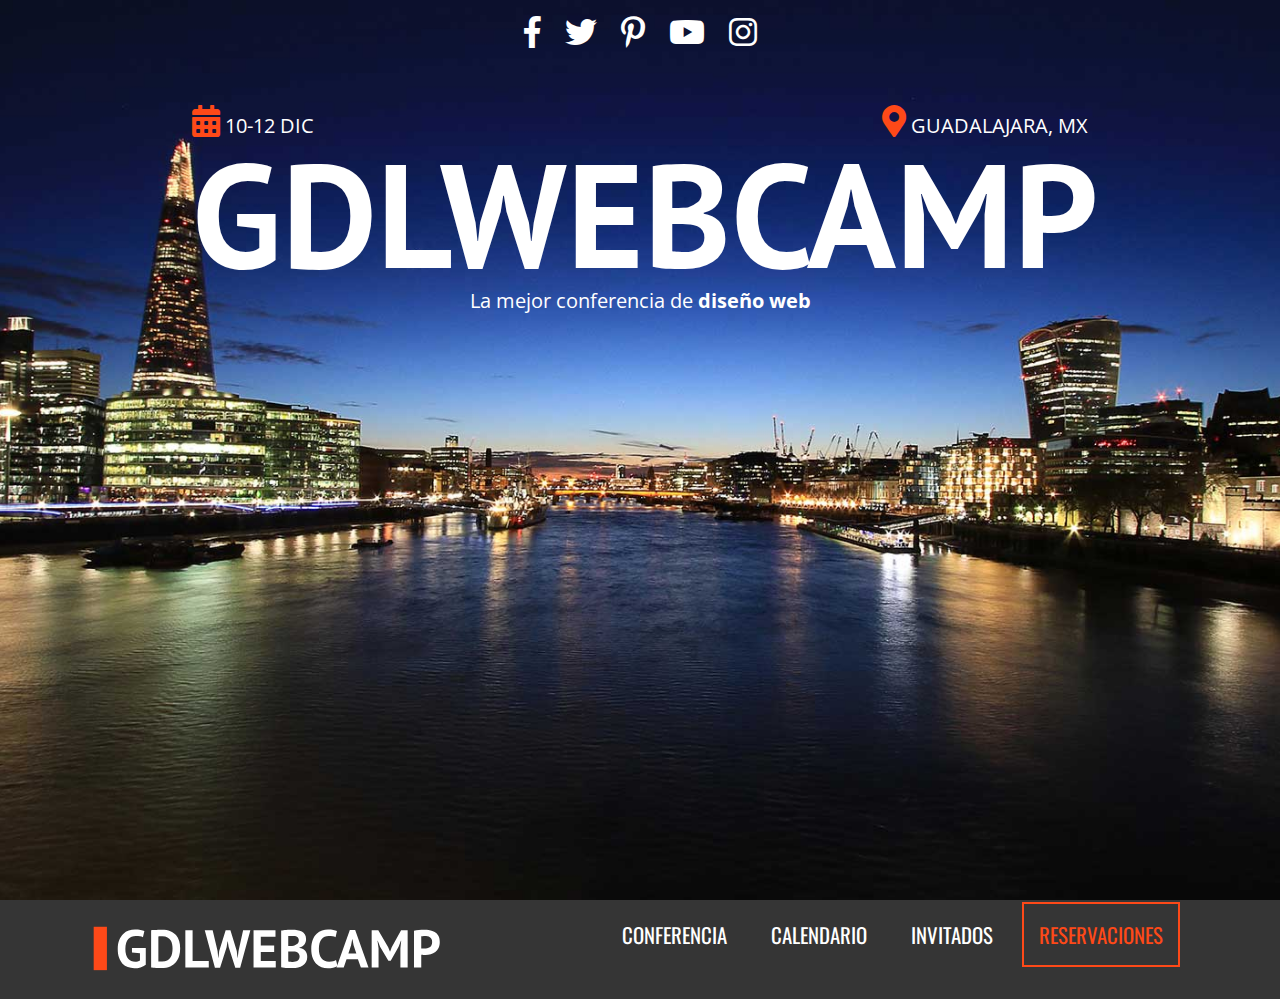
==== index.html @ 603a280e "Added CSS for mobile menu" ====
<!doctype html>
<html class="no-js" lang="">
    <head>
        <meta charset="utf-8">
        <meta http-equiv="x-ua-compatible" content="ie=edge">
        <title></title>
        <meta name="description" content="">
        <meta name="viewport" content="width=device-width, initial-scale=1">

        <link rel="manifest" href="site.webmanifest">
        <link rel="apple-touch-icon" href="icon.png">
        <!-- Place favicon.ico in the root directory -->
        <link rel="stylesheet" href="css/normalize.css">
        <link rel="stylesheet" href="css/fontawesome-all.min.css">
        <link href="https://fonts.googleapis.com/css?family=Open+Sans|Oswald|PT+Sans" rel="stylesheet">
        <link rel="stylesheet" href="css/main.css">
    </head>
    <body>
        <!--[if lte IE 9]>
            <p class="browserupgrade">You are using an <strong>outdated</strong> browser. Please <a href="https://browsehappy.com/">upgrade your browser</a> to improve your experience and security.</p>
        <![endif]-->


        <header class="site-header">
            <div class="hero">
                <div class="contenido-header">
                    <nav class="redes-sociales">
                        <a href="#"><i class="fab fa-facebook-f"></i></a>
                        <a href="#"><i class="fab fa-twitter"></i></a>
                        <a href="#"><i class="fab fa-pinterest-p"></i></a>
                        <a href="#"><i class="fab fa-youtube"></i></a>
                        <a href="#"><i class="fab fa-instagram"></i></a>
                    </nav>
                    <div class="informacion-evento">
                        <div class="clearfix">
                          <p class="fecha"><i class="fas fa-calendar-alt"></i> 10-12 Dic</p>
                          <p class="ciudad"><i class="fas fa-map-marker-alt"></i> Guadalajara, MX</p>
                        </div>
                        <h1 class="nombre-sitio">GdlWebCamp</h1>
                        <p class="slogan">La mejor conferencia de <span>diseño web</span></p>
                    </div><!--.informacion-evento-->
                </div>
            </div><!--.hero-->
        </header>

        <div class="barra">
            <div class="contenedor clearfix">
                <div class="logo">
                    <img src="img/logo.svg" alt="Logo GdlWebCamp">
                </div>
                <div class="menu-movil">
                    <span></span>
                    <span></span>
                    <span></span>
                </div>
                <nav class="navegacion-principal clearfix">
                    <a href="#">Conferencia</a>
                    <a href="#">Calendario</a>
                    <a href="#">Invitados</a>
                    <a href="#">Reservaciones</a>
                </nav>
            </div>
        </div>

        <script src="js/vendor/modernizr-3.5.0.min.js"></script>
        <script src="https://code.jquery.com/jquery-3.2.1.min.js" integrity="sha256-hwg4gsxgFZhOsEEamdOYGBf13FyQuiTwlAQgxVSNgt4=" crossorigin="anonymous"></script>
        <script>window.jQuery || document.write('<script src="js/vendor/jquery-3.2.1.min.js"><\/script>')</script>
        <script src="js/plugins.js"></script>
        <script src="js/main.js"></script>

        <!-- Google Analytics: change UA-XXXXX-Y to be your site's ID. -->
        <script>
            window.ga=function(){ga.q.push(arguments)};ga.q=[];ga.l=+new Date;
            ga('create','UA-XXXXX-Y','auto');ga('send','pageview')
        </script>
        <script src="https://www.google-analytics.com/analytics.js" async defer></script>
    </body>
</html>
---- css/main.css ----
/*! HTML5 Boilerplate v6.0.1 | MIT License | https://html5boilerplate.com/ */

/*
 * What follows is the result of much research on cross-browser styling.
 * Credit left inline and big thanks to Nicolas Gallagher, Jonathan Neal,
 * Kroc Camen, and the H5BP dev community and team.
 */

/* ==========================================================================
   Base styles: opinionated defaults
   ========================================================================== */

html {
    color: #222;
    font-size: 1em;
    line-height: 1.4;
}

/*
 * Remove text-shadow in selection highlight:
 * https://twitter.com/miketaylr/status/12228805301
 *
 * Vendor-prefixed and regular ::selection selectors cannot be combined:
 * https://stackoverflow.com/a/16982510/7133471
 *
 * Customize the background color to match your design.
 */

::-moz-selection {
    background: #b3d4fc;
    text-shadow: none;
}

::selection {
    background: #b3d4fc;
    text-shadow: none;
}

/*
 * A better looking default horizontal rule
 */

hr {
    display: block;
    height: 1px;
    border: 0;
    border-top: 1px solid #ccc;
    margin: 1em 0;
    padding: 0;
}

/*
 * Remove the gap between audio, canvas, iframes,
 * images, videos and the bottom of their containers:
 * https://github.com/h5bp/html5-boilerplate/issues/440
 */

audio,
canvas,
iframe,
img,
svg,
video {
    vertical-align: middle;
}

/*
 * Remove default fieldset styles.
 */

fieldset {
    border: 0;
    margin: 0;
    padding: 0;
}

/*
 * Allow only vertical resizing of textareas.
 */

textarea {
    resize: vertical;
}

/* ==========================================================================
   Browser Upgrade Prompt
   ========================================================================== */

.browserupgrade {
    margin: 0.2em 0;
    background: #ccc;
    color: #000;
    padding: 0.2em 0;
}

/* ==========================================================================
   Author's custom styles
   ========================================================================== */

html {
    box-sizing: border-box;
}
*, *::before, *::after {
    box-sizing: inherit;
}
body {
    background-color: #f2f2f2;
    font-family: 'Open Sans', sans-serif;
}
h2 {
    font-family: 'Oswald', sans-serif;
}
/** Globales **/
.contenedor {
    width: 98%;
    margin: 0 auto;
}
@media only screen and (min-width: 480px) {
  .contenedor {
      width: 95%;
  }
}
@media only screen and (min-width: 768px) {
  .contenedor {
      width: 90%;
  }
}
@media only screen and (min-width: 992px) {
  .contenedor {
      width: 90%;
      max-width: 1100px;
  }
}
/** Header **/
div.hero {
    background-image: url('../img/encabezado.jpg');
    height: 100vh;
    background-position: top center;
    background-size: cover;
}
div.contenido-header {
    padding-top: 40px;
}
@media only screen and (min-width: 768px) {
  div.contenido-header {
      padding-top: 10px;
  }
}
nav.redes-sociales {
    text-align: center;
}
nav.redes-sociales a {
    color: #ffffff;
    font-size: 2em;
    margin-right: 20px;
}
nav.redes-sociales a:last-child {
    margin-right: 0;
}
div.informacion-evento {
    text-align: center;
    color: #ffffff;
}
@media only screen and (min-width: 768px) {
    div.informacion-evento {
        width: 70%;
        margin: 0 auto;
        margin-top: 50px;
    }
}
div.informacion-evento p {
    margin: 0;
    display: inline;
    font-size: 20px;
    text-transform: uppercase;
}
div.informacion-evento p i {
    color: #fe4918;
    font-size: 2rem;
}
p.fecha {
    float: left;
}
p.ciudad {
    float: right;
    text-align: right;
}
p.slogan {
    text-transform: none !important;
}
p.slogan span {
    font-weight: bold;
}
h1.nombre-sitio {
    font-size: 5.9vw;
    text-transform: uppercase;
    font-family: 'PT Sans', sans-serif;
}
@media only screen and (min-width: 768px) {
    h1.nombre-sitio {
        font-size: 11.5vw;
        margin: 0;
        line-height: 1;
    }
}

/** Barra **/
div.barra {
    background-color: #353535;
    padding: 20px 0;
}
div.logo {
    width: 80%;
    float: left;
}
div.logo img {
    width: 100%;
}
@media only screen and (min-width: 768px) {
    div.logo {
        width: 33%;
        float: left;
    }
}
/** Nav Principal **/
nav.navegacion-principal a {
    font-family: 'Oswald', sans-serif;
    color: #ffffff;
    font-size: 1.3em;
    text-transform: uppercase;
    text-decoration: none;
    transition: all .6s ease;
    width: 100%;
    display: block;
    text-align: center;
    margin-bottom: 20px;
}
nav.navegacion-principal a:hover {
    background-color: #fe4918;
}
nav.navegacion-principal a:last-child {
    border: 2px solid #fe4918;
    color: #fe4918;
}
nav.navegacion-principal a:last-child:hover {
    color: #ffffff;
}
@media only screen and (min-width: 768px) {
    nav.navegacion-principal {
        width: 67%;
        float: right;
        text-align: right;
        display: block;
    }
    nav.navegacion-principal a {
        margin-right: 10px;
        padding: 15px 15px;
        display: inline-block;
        width: auto;
        display: inline;
        text-align: center;
        margin-bottom: 20px 10px 0 0;
    }
}
/** Menu Movil **/
div.menu-movil {
    width: 60px;
    display: block;
    float: right;
    text-align: right;
    margin-top: 12px;
}
div.menu-movil:hover {
    cursor: pointer;
}
@media only screen and (min-width: 768px) {
    div.menu-movil {
        display: none;
    }
}
div.menu-movil span {
    height: 8px;
    margin-bottom: 6px;
    background-color: #ffffff;
    display: block;
}





/* ==========================================================================
   Helper classes
   ========================================================================== */

/*
 * Hide visually and from screen readers
 */

.hidden {
    display: none !important;
}

/*
 * Hide only visually, but have it available for screen readers:
 * https://snook.ca/archives/html_and_css/hiding-content-for-accessibility
 *
 * 1. For long content, line feeds are not interpreted as spaces and small width
 *    causes content to wrap 1 word per line:
 *    https://medium.com/@jessebeach/beware-smushed-off-screen-accessible-text-5952a4c2cbfe
 */

.visuallyhidden {
    border: 0;
    clip: rect(0 0 0 0);
    -webkit-clip-path: inset(50%);
    clip-path: inset(50%);
    height: 1px;
    margin: -1px;
    overflow: hidden;
    padding: 0;
    position: absolute;
    width: 1px;
    white-space: nowrap; /* 1 */
}

/*
 * Extends the .visuallyhidden class to allow the element
 * to be focusable when navigated to via the keyboard:
 * https://www.drupal.org/node/897638
 */

.visuallyhidden.focusable:active,
.visuallyhidden.focusable:focus {
    clip: auto;
    -webkit-clip-path: none;
    clip-path: none;
    height: auto;
    margin: 0;
    overflow: visible;
    position: static;
    width: auto;
    white-space: inherit;
}

/*
 * Hide visually and from screen readers, but maintain layout
 */

.invisible {
    visibility: hidden;
}

/*
 * Clearfix: contain floats
 *
 * For modern browsers
 * 1. The space content is one way to avoid an Opera bug when the
 *    `contenteditable` attribute is included anywhere else in the document.
 *    Otherwise it causes space to appear at the top and bottom of elements
 *    that receive the `clearfix` class.
 * 2. The use of `table` rather than `block` is only necessary if using
 *    `:before` to contain the top-margins of child elements.
 */

.clearfix:before,
.clearfix:after {
    content: " "; /* 1 */
    display: table; /* 2 */
}

.clearfix:after {
    clear: both;
}

/* ==========================================================================
   EXAMPLE Media Queries for Responsive Design.
   These examples override the primary ('mobile first') styles.
   Modify as content requires.
   ========================================================================== */

@media only screen and (min-width: 35em) {
    /* Style adjustments for viewports that meet the condition */
}

@media print,
       (-webkit-min-device-pixel-ratio: 1.25),
       (min-resolution: 1.25dppx),
       (min-resolution: 120dpi) {
    /* Style adjustments for high resolution devices */
}

/* ==========================================================================
   Print styles.
   Inlined to avoid the additional HTTP request:
   http://www.phpied.com/delay-loading-your-print-css/
   ========================================================================== */

@media print {
    *,
    *:before,
    *:after {
        background: transparent !important;
        color: #000 !important; /* Black prints faster:
                                   http://www.sanbeiji.com/archives/953 */
        box-shadow: none !important;
        text-shadow: none !important;
    }

    a,
    a:visited {
        text-decoration: underline;
    }

    a[href]:after {
        content: " (" attr(href) ")";
    }

    abbr[title]:after {
        content: " (" attr(title) ")";
    }

    /*
     * Don't show links that are fragment identifiers,
     * or use the `javascript:` pseudo protocol
     */

    a[href^="#"]:after,
    a[href^="javascript:"]:after {
        content: "";
    }

    pre {
        white-space: pre-wrap !important;
    }
    pre,
    blockquote {
        border: 1px solid #999;
        page-break-inside: avoid;
    }

    /*
     * Printing Tables:
     * http://css-discuss.incutio.com/wiki/Printing_Tables
     */

    thead {
        display: table-header-group;
    }

    tr,
    img {
        page-break-inside: avoid;
    }

    p,
    h2,
    h3 {
        orphans: 3;
        widows: 3;
    }

    h2,
    h3 {
        page-break-after: avoid;
    }
}
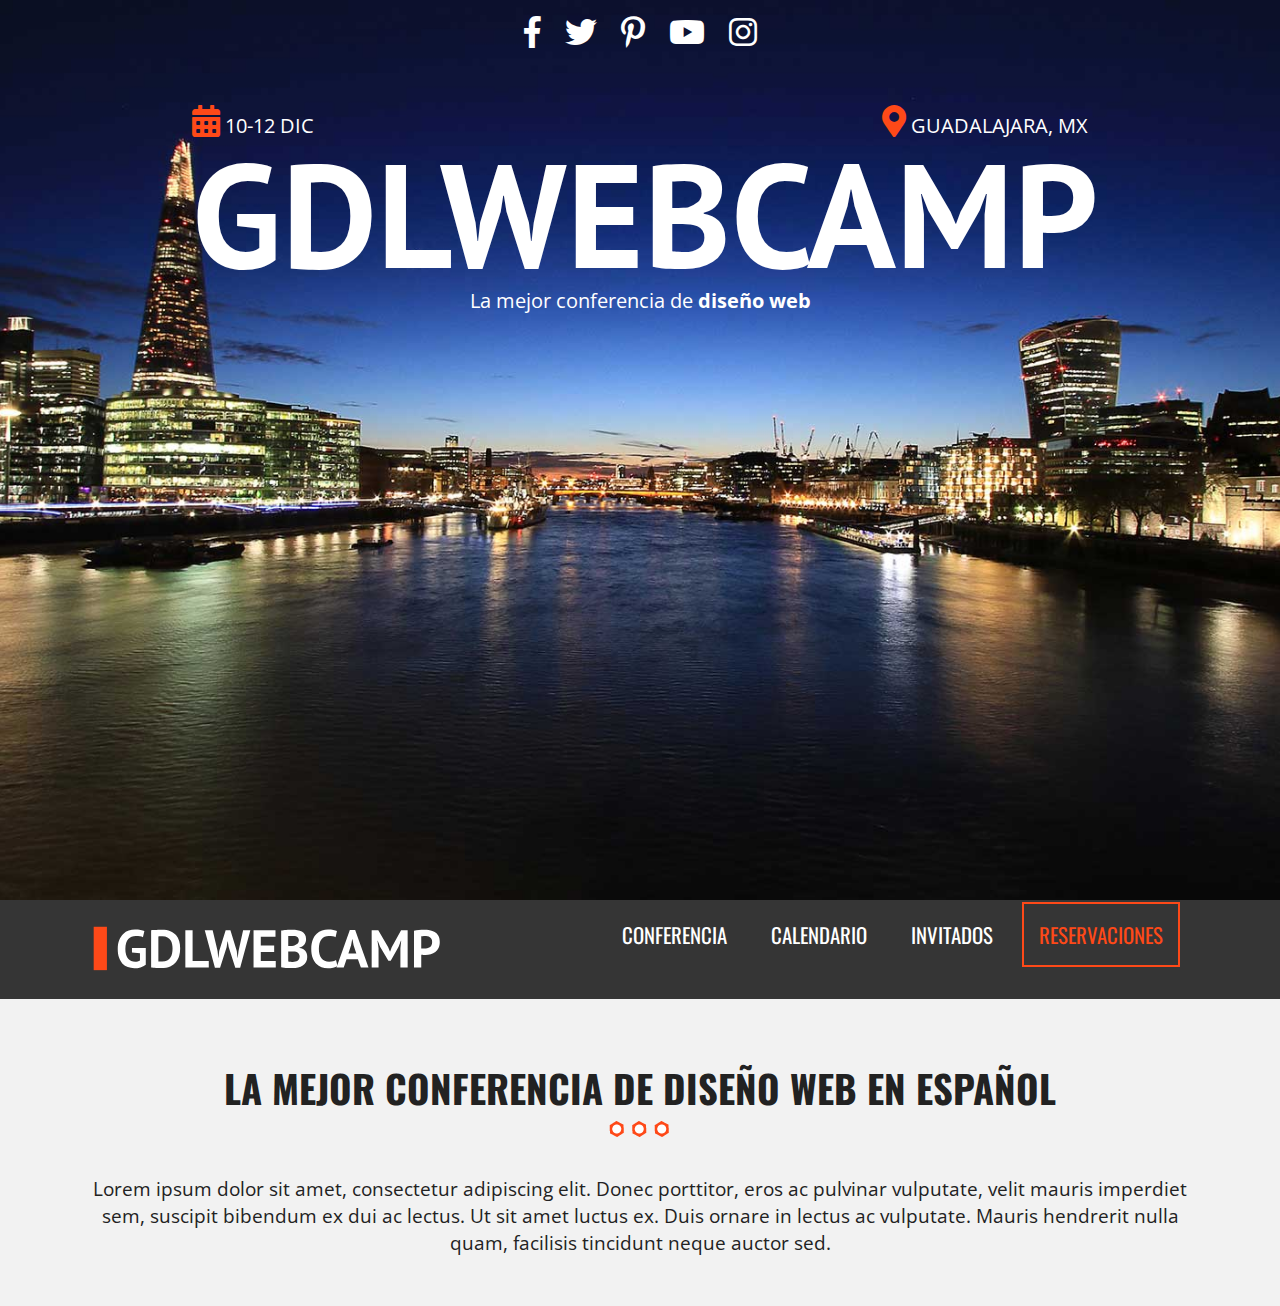
==== commit f04b080f: "Added first content section with his CSS" ====
--- a/index.html
+++ b/index.html
@@ -59,8 +59,13 @@
                     <a href="#">Invitados</a>
                     <a href="#">Reservaciones</a>
                 </nav>
-            </div>
-        </div>
+            </div><!--.contenedor-->
+        </div><!--.barra-->
+
+        <section class="seccion contenedor">
+            <h2>La mejor conferencia de diseño web en español</h2>
+            <p>Lorem ipsum dolor sit amet, consectetur adipiscing elit. Donec porttitor, eros ac pulvinar vulputate, velit mauris imperdiet sem, suscipit bibendum ex dui ac lectus. Ut sit amet luctus ex. Duis ornare in lectus ac vulputate. Mauris hendrerit nulla quam, facilisis tincidunt neque auctor sed.</p>
+        </section>
 
         <script src="js/vendor/modernizr-3.5.0.min.js"></script>
         <script src="https://code.jquery.com/jquery-3.2.1.min.js" integrity="sha256-hwg4gsxgFZhOsEEamdOYGBf13FyQuiTwlAQgxVSNgt4=" crossorigin="anonymous"></script>
--- a/css/main.css
+++ b/css/main.css
@@ -96,7 +96,7 @@
 /* ==========================================================================
    Author's custom styles
    ========================================================================== */
-
+/** Globales **/
 html {
     box-sizing: border-box;
 }
@@ -109,8 +109,18 @@
 }
 h2 {
     font-family: 'Oswald', sans-serif;
-}
-/** Globales **/
+    font-size: 2.4em;
+    text-transform: uppercase;
+    text-align: center;
+}
+h2::after {
+    content: '';
+    margin: 0 auto;
+    background-image: url(../img/separador.png);
+    height: 30px;
+    width: 100px;
+    display: block;
+}
 .contenedor {
     width: 98%;
     margin: 0 auto;
@@ -131,6 +141,14 @@
       max-width: 1100px;
   }
 }
+.seccion {
+    padding: 30px 0;
+}
+.seccion p {
+    font-size: 1.2em;
+    text-align: center;
+}
+
 /** Header **/
 div.hero {
     background-image: url('../img/encabezado.jpg');
@@ -223,6 +241,9 @@
     }
 }
 /** Nav Principal **/
+nav.navegacion-principal {
+    display: none;
+}
 nav.navegacion-principal a {
     font-family: 'Oswald', sans-serif;
     color: #ffffff;
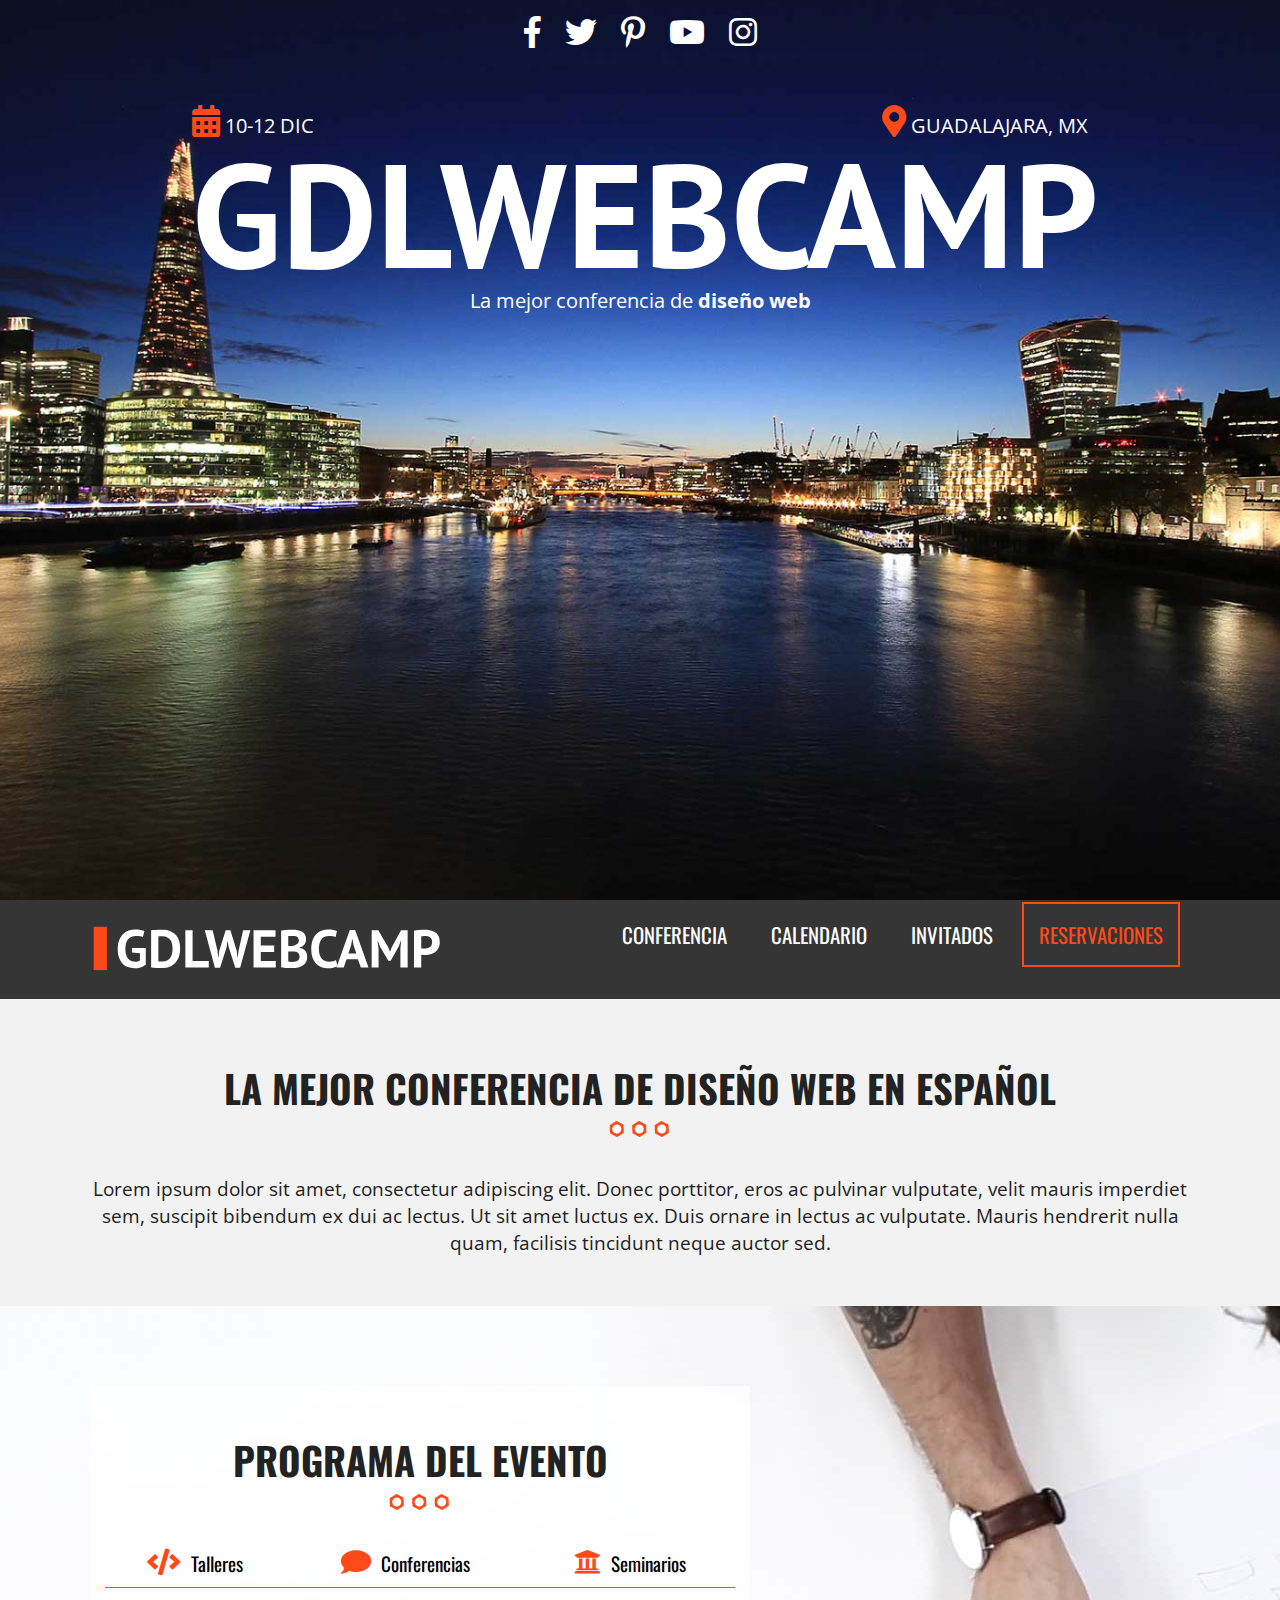
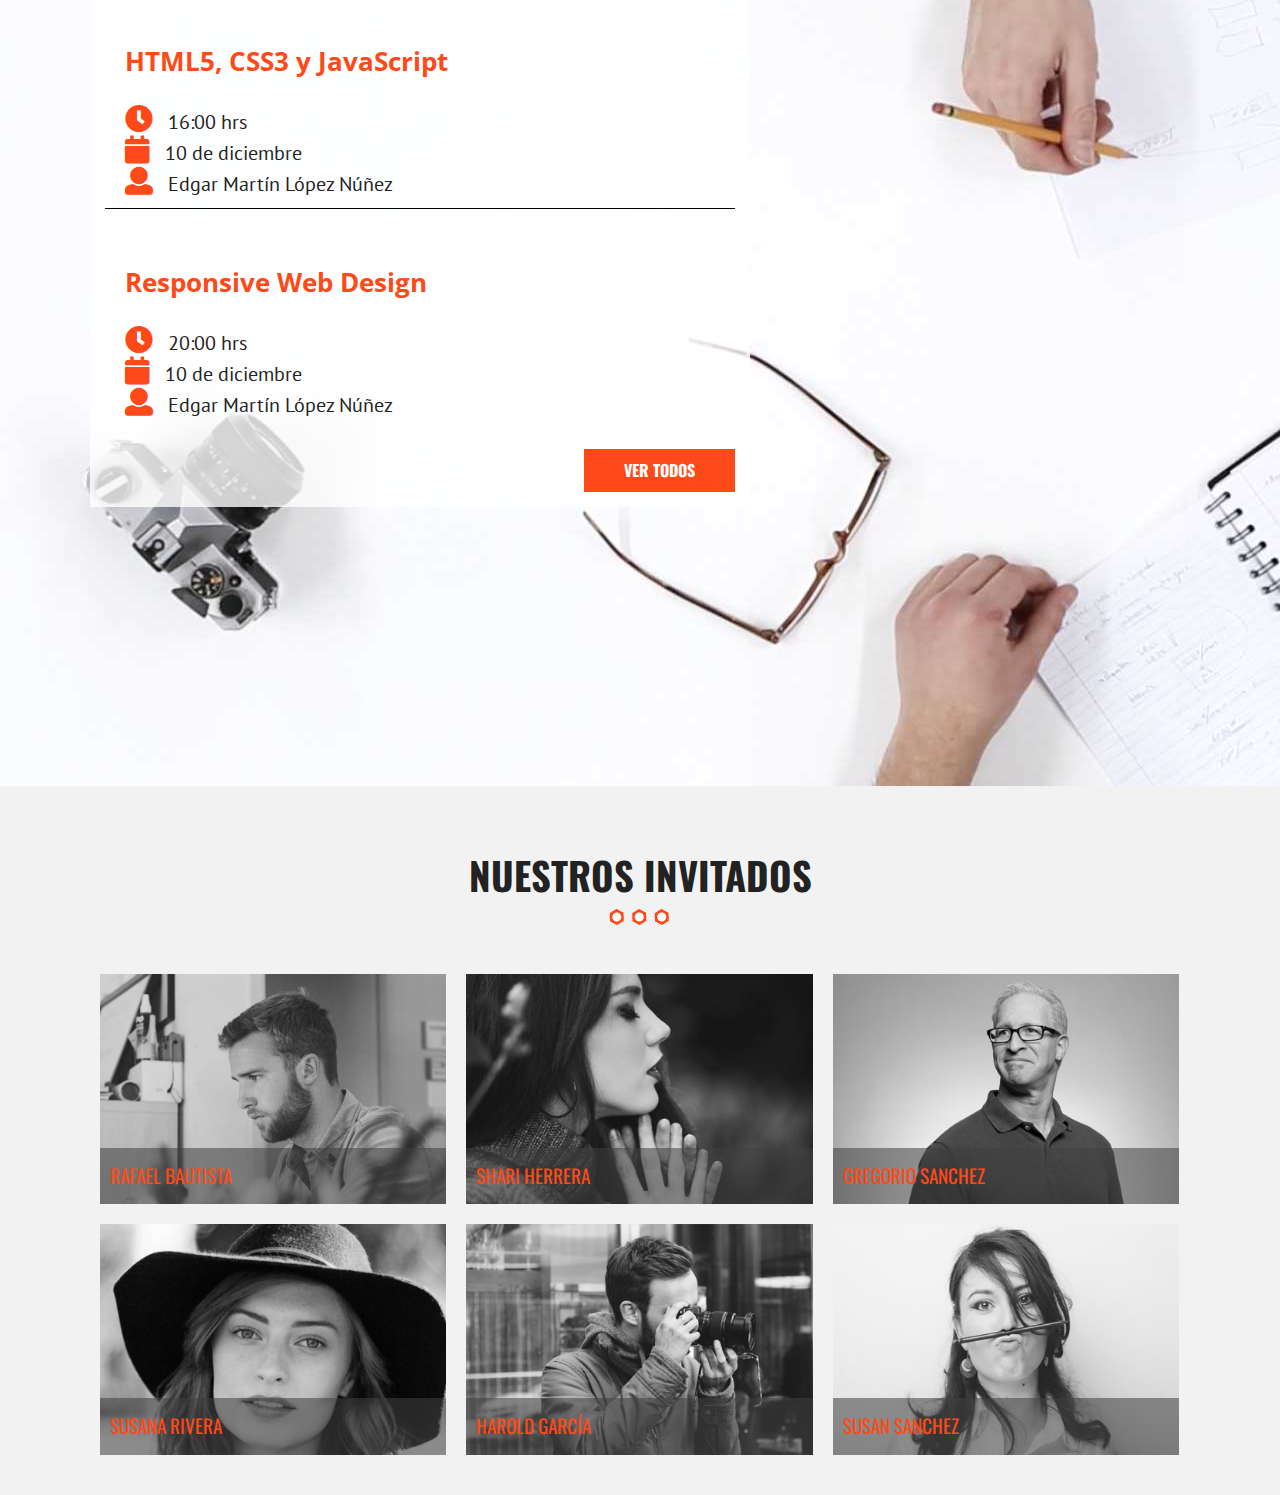
==== commit e851197c: "Added two more sections, conferences and guests, CSS finished for those two sections" ====
--- a/index.html
+++ b/index.html
@@ -65,6 +65,86 @@
         <section class="seccion contenedor">
             <h2>La mejor conferencia de diseño web en español</h2>
             <p>Lorem ipsum dolor sit amet, consectetur adipiscing elit. Donec porttitor, eros ac pulvinar vulputate, velit mauris imperdiet sem, suscipit bibendum ex dui ac lectus. Ut sit amet luctus ex. Duis ornare in lectus ac vulputate. Mauris hendrerit nulla quam, facilisis tincidunt neque auctor sed.</p>
+        </section><!--.seccion-->
+
+        <section class="programa">
+            <div class="contenedor-video">
+                <video autoplay loop poster="img/bg-talleres.jpg">
+                    <source src="video/video.mp4" type="video/mp4">
+                    <source src="video/video.webm" type="video/webm">
+                    <source src="video/video.ogv" type="video/ogv">
+                </video>
+            </div><!--.contenedor-video-->
+            <div class="contenido-programa">
+                <div class="contenedor">
+                    <div class="programa-evento">
+                        <h2>Programa del evento</h2>
+                        <nav class="menu-programa">
+                            <a href="#talleres"><i class="fas fa-code"></i>Talleres</a>
+                            <a href="#conferencias"><i class="fas fa-comment"></i>Conferencias</a>
+                            <a href="#seminarios"><i class="fas fa-university"></i>Seminarios</a>
+                        </nav>
+
+                        <div id="talleres" class="info-curso ocultar clearfix">
+                            <div class="detalle-evento">
+                                <h3>HTML5, CSS3 y JavaScript</h3>
+                                <p><i class="fas fa-clock"></i> 16:00 hrs</p>
+                                <p><i class="fas fa-calendar"></i> 10 de diciembre</p>
+                                <p><i class="fas fa-user"></i> Edgar Martín López Núñez</p>
+                            </div>
+                            <div class="detalle-evento">
+                                <h3>Responsive Web Design</h3>
+                                <p><i class="fas fa-clock"></i> 20:00 hrs</p>
+                                <p><i class="fas fa-calendar"></i> 10 de diciembre</p>
+                                <p><i class="fas fa-user"></i> Edgar Martín López Núñez</p>
+                            </div>
+                            <a href="#" class="button float-right">Ver todos</a>
+                        </div><!--#talleres-->
+                    </div><!--.programa-evento-->
+                </div><!--.contenedor-->
+            </div><!--.contenido-programa-->
+        </section>
+
+        <section class="invitados contenedor seccion">
+            <h2>Nuestros invitados</h2>
+            <ul class="lista-invitados clearfix">
+                <li>
+                    <div class="invitado">
+                        <img src="img/invitado1.jpg" alt="Imagen Invitado">
+                        <p>Rafael Bautista</p>
+                    </div>
+                </li>
+                <li>
+                    <div class="invitado">
+                        <img src="img/invitado2.jpg" alt="Imagen Invitado">
+                        <p>Shari Herrera</p>
+                    </div>
+                </li>
+                <li>
+                    <div class="invitado">
+                        <img src="img/invitado3.jpg" alt="Imagen Invitado">
+                        <p>Gregorio Sanchez</p>
+                    </div>
+                </li>
+                <li>
+                    <div class="invitado">
+                        <img src="img/invitado4.jpg" alt="Imagen Invitado">
+                        <p>Susana Rivera</p>
+                    </div>
+                </li>
+                <li>
+                    <div class="invitado">
+                        <img src="img/invitado5.jpg" alt="Imagen Invitado">
+                        <p>Harold García</p>
+                    </div>
+                </li>
+                <li>
+                    <div class="invitado">
+                        <img src="img/invitado6.jpg" alt="Imagen Invitado">
+                        <p>Susan Sanchez</p>
+                    </div>
+                </li>
+            </ul>
         </section>
 
         <script src="js/vendor/modernizr-3.5.0.min.js"></script>
--- a/css/main.css
+++ b/css/main.css
@@ -107,6 +107,33 @@
     background-color: #f2f2f2;
     font-family: 'Open Sans', sans-serif;
 }
+.contenedor {
+    width: 98%;
+    margin: 0 auto;
+}
+@media only screen and (min-width: 480px) {
+  .contenedor {
+      width: 95%;
+  }
+}
+@media only screen and (min-width: 768px) {
+  .contenedor {
+      width: 90%;
+  }
+}
+@media only screen and (min-width: 992px) {
+  .contenedor {
+      width: 90%;
+      max-width: 1100px;
+  }
+}
+.seccion {
+    padding: 30px 0;
+}
+.seccion p {
+    font-size: 1.2em;
+    text-align: center;
+}
 h2 {
     font-family: 'Oswald', sans-serif;
     font-size: 2.4em;
@@ -121,34 +148,35 @@
     width: 100px;
     display: block;
 }
-.contenedor {
-    width: 98%;
-    margin: 0 auto;
-}
-@media only screen and (min-width: 480px) {
-  .contenedor {
-      width: 95%;
-  }
-}
-@media only screen and (min-width: 768px) {
-  .contenedor {
-      width: 90%;
-  }
-}
-@media only screen and (min-width: 992px) {
-  .contenedor {
-      width: 90%;
-      max-width: 1100px;
-  }
-}
-.seccion {
-    padding: 30px 0;
-}
-.seccion p {
-    font-size: 1.2em;
-    text-align: center;
-}
-
+h3 {
+    font-size: 1.6em;
+    color: #fe4918;
+
+}
+.button {
+    background-color: #fe4918;
+    padding: 10px 40px;
+    color: #ffffff;
+    text-transform: uppercase;
+    font-weight: bold;
+    font-family: 'Oswald', sans-serif;
+    text-decoration: none;
+    font-size: 1em;
+    margin-top: 20px;
+    display: inline-block;
+    transition: all .3s ease;
+}
+.button:hover {
+    background-color: #e33000;
+}
+.float-right {
+    float: right;
+}
+ul {
+    list-style: none;
+    margin: 0;
+    padding: 0;
+}
 /** Header **/
 div.hero {
     background-image: url('../img/encabezado.jpg');
@@ -305,10 +333,130 @@
     background-color: #ffffff;
     display: block;
 }
-
-
-
-
+/** Talleres **/
+section.programa {
+    position: relative;
+}
+div.contenedor-video {
+    max-width: 100%;
+    overflow-x: hidden;
+}
+div.contenido-programa {
+    position: absolute;
+    top: 0;
+    left: 0;
+    height: 100%;
+    width: 100%;
+}
+div.programa-evento {
+    background-color: rgba(255, 255, 255, .8);
+    padding: 15px;
+    margin-top: 80px;
+}
+@media only screen and (min-width: 768px) {
+    div.programa-evento {
+        width: 70%;
+    }
+}
+@media only screen and (min-width: 992px) {
+    div.programa-evento {
+        width: 60%;
+    }
+}
+nav.menu-programa {
+    width: 100%;
+    border-bottom: 1px solid #fe4918;
+    padding-bottom: 10px;
+}
+@media only screen and (min-width: 768px) {
+    nav.menu-programa {
+        display: table;
+    }
+}
+nav.menu-programa a {
+    display: block;
+    text-align: center;
+    color: #000000;
+    text-decoration: none;
+    font-family: 'Oswald', sans-serif;
+    margin-bottom: 10px;
+    font-size: 1.2em;
+}
+@media only screen and (min-width: 768px) {
+    nav.menu-programa a {
+        display: table-cell;
+    }
+}
+nav.menu-programa a i,
+div.detalle-evento p i {
+    color: #fe4918;
+    font-size: 1.4em;
+    margin-right: 10px;
+}
+/** Detalle evento **/
+div.detalle-evento {
+    margin-top: 20px;
+    border-bottom: 1px solid #000000;
+    padding: 10px 20px;
+}
+div.detalle-evento:nth-child(2) {
+    border: none;
+}
+div.detalle-evento p {
+    margin-bottom: 20px;
+    font-size: 20px;
+    font-family: 'PT Sans', sans-serif;
+    margin: 0;
+}
+/** Invitados **/
+ul.lista-invitados li {
+    padding: 10px;
+    float: left;
+}
+@media only screen and (min-width: 480px) {
+    ul.lista-invitados li {
+        width: 50%;
+    }
+}
+@media only screen and (min-width: 768px) {
+    ul.lista-invitados li {
+        width: 33.3%;
+    }
+}
+div.invitado {
+    position: relative;
+    overflow: hidden;
+}
+div.invitado img {
+    max-width: 100%;
+    filter: gray;
+    -webkit-filter: grayscale(1);
+    -webkit-transition: all .5s ease-in-out;
+}
+div.invitado:hover img {
+    filter: none;
+    -webkit-filter: grayscale(0);
+    -webkit-transform: scale(1.1);
+    //transform: rotate(3deg);
+}
+div.invitado p {
+    position: absolute;
+    bottom: 0;
+    left: 0;
+    padding: 15px 10px;
+    margin: 0;
+    background-color: rgba(63, 63, 63, .55);
+    width: 100%;
+    text-align: left;
+    font-family: 'Oswald', sans-serif;
+    color: #fe4918;
+    text-transform: uppercase;
+    transition: all .5s ease-in-out;
+}
+div.invitado:hover p {
+    bottom: -80px;
+    opacity: 0;
+}
 
 /* ==========================================================================
    Helper classes
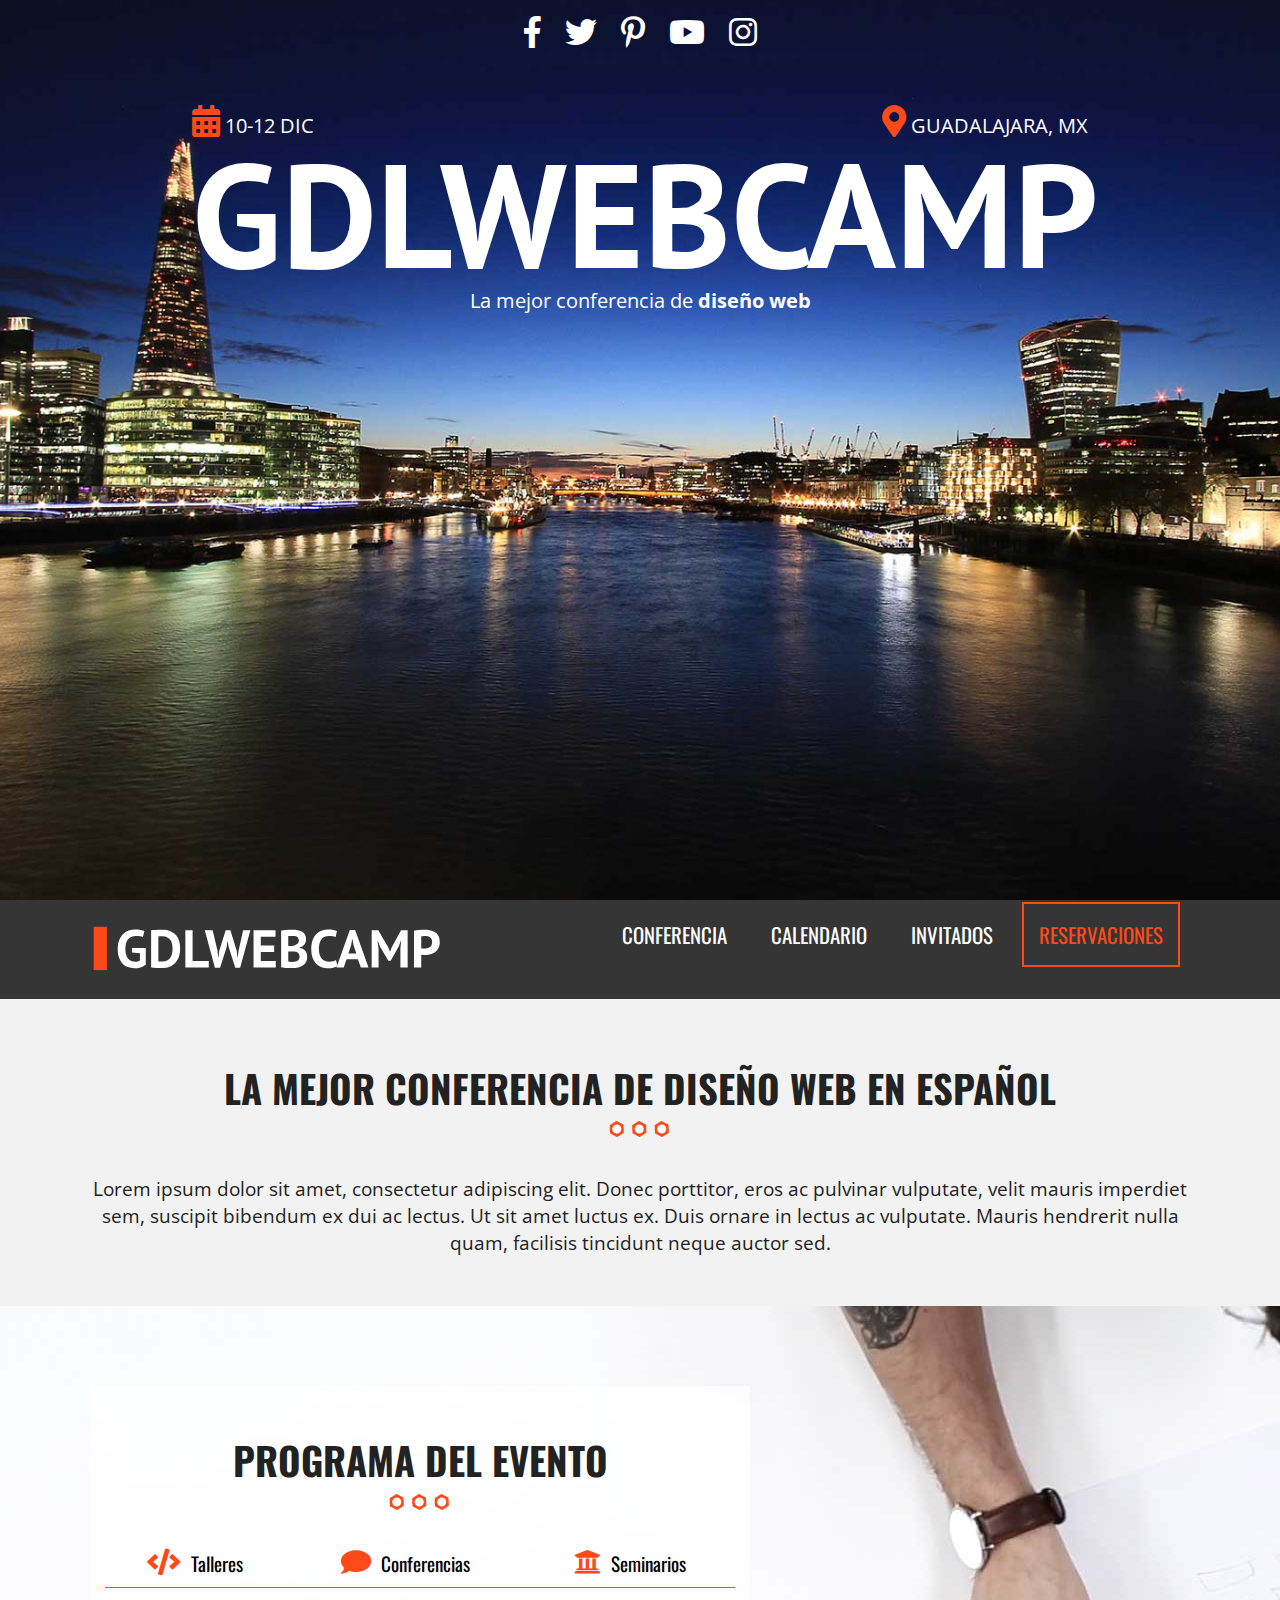
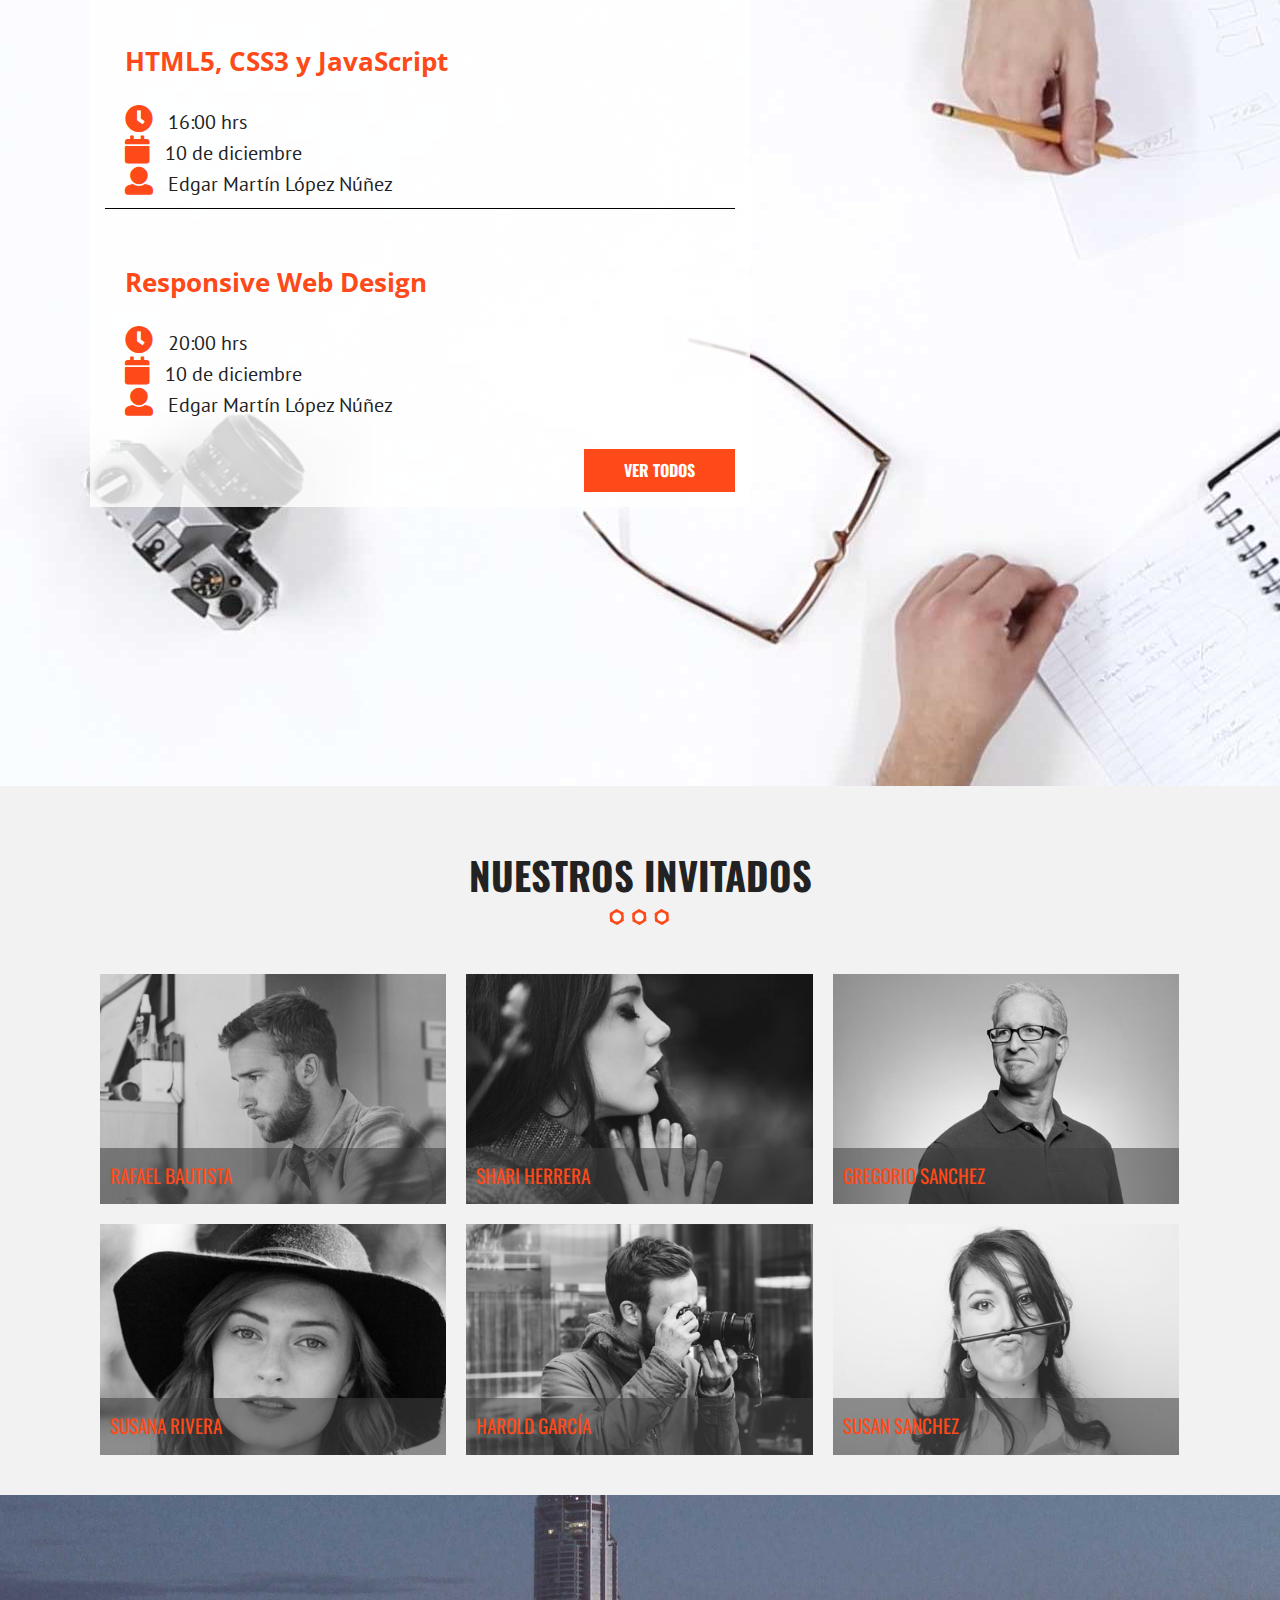
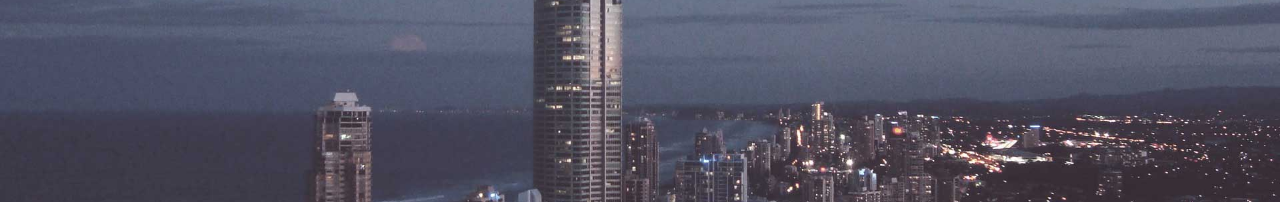
==== commit 3ae54342: "Added countdown section with some CSS, still have to finish CSS for that section" ====
--- a/index.html
+++ b/index.html
@@ -147,6 +147,17 @@
             </ul>
         </section>
 
+        <div class="contador parallax">
+            <div class="contenedor">
+                <ul class="resumen-evento clearfix">
+                    <li> <p class="numero">6</p> Invitados </li>
+                    <li> <p class="numero">15</p> Talleres </li>
+                    <li> <p class="numero">3</p> Días </li>
+                    <li> <p class="numero">9</p> Conferencias </li>
+                </ul>
+            </div>
+        </div>
+
         <script src="js/vendor/modernizr-3.5.0.min.js"></script>
         <script src="https://code.jquery.com/jquery-3.2.1.min.js" integrity="sha256-hwg4gsxgFZhOsEEamdOYGBf13FyQuiTwlAQgxVSNgt4=" crossorigin="anonymous"></script>
         <script>window.jQuery || document.write('<script src="js/vendor/jquery-3.2.1.min.js"><\/script>')</script>
--- a/css/main.css
+++ b/css/main.css
@@ -457,6 +457,28 @@
     bottom: -80px;
     opacity: 0;
 }
+/** Contador **/
+.parallax::before {
+    width: 100%;
+    height: 100%;
+    position: absolute;
+    top: 0;
+    left: 0;
+    background-repeat: no-repeat;
+    background-size: cover;
+    background-position: center center;
+}
+div.contador {
+    position: relative;
+    height: auto;
+}
+div.contador::before {
+    background-image: url(../img/bg-resumen.jpg);
+    content: '';
+}
+
+
+
 
 /* ==========================================================================
    Helper classes
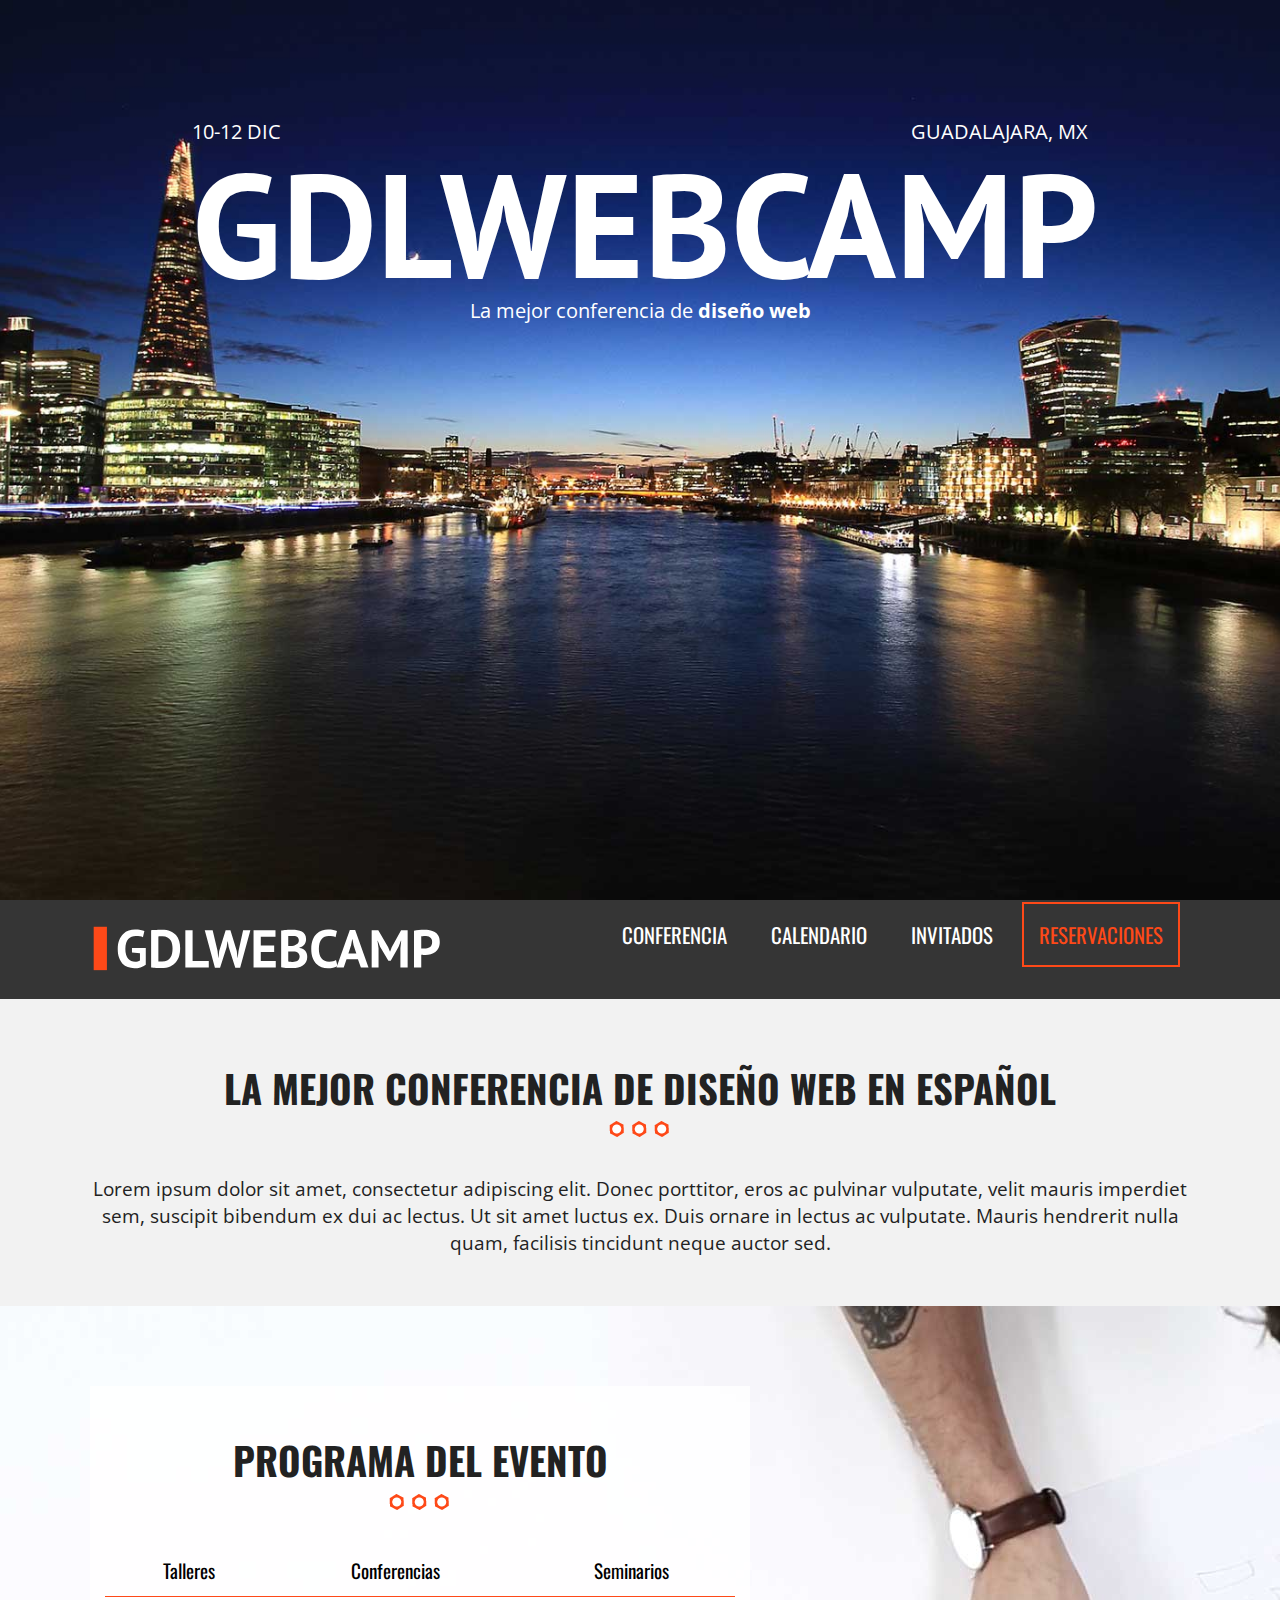
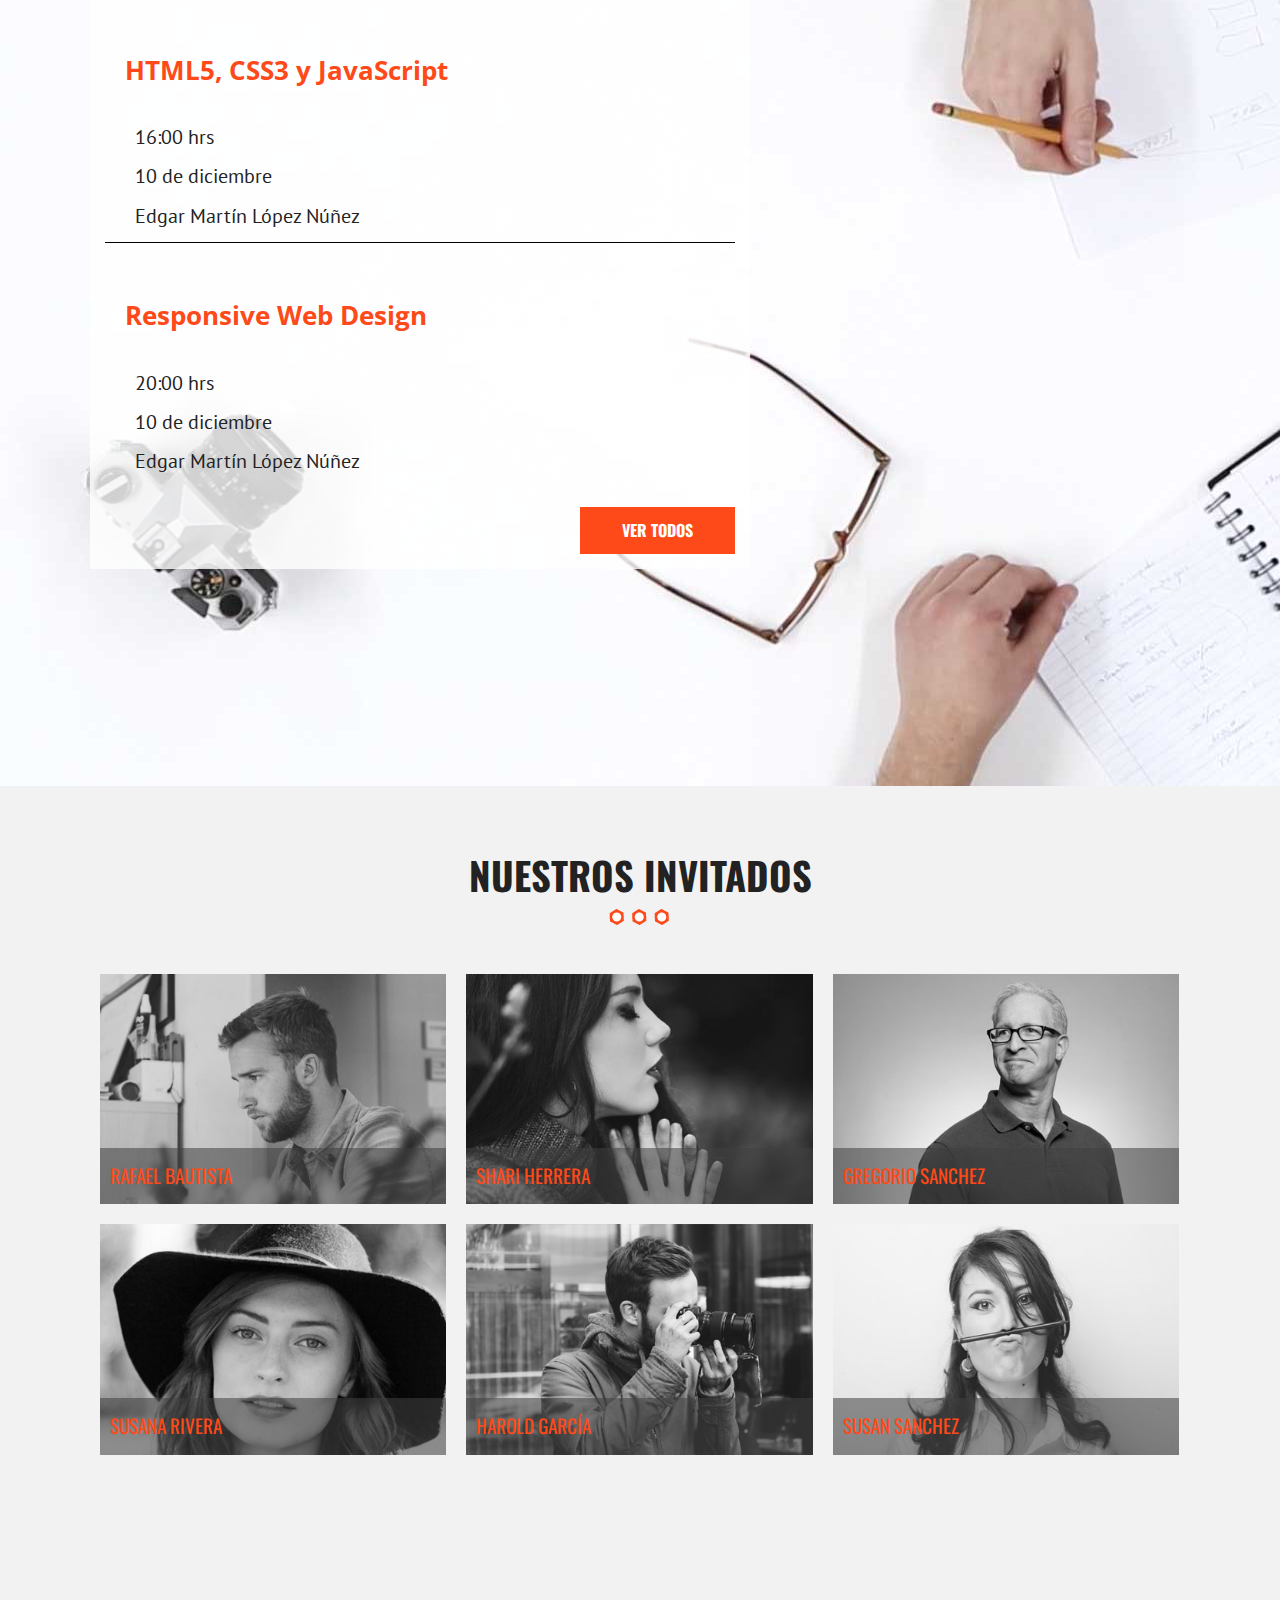
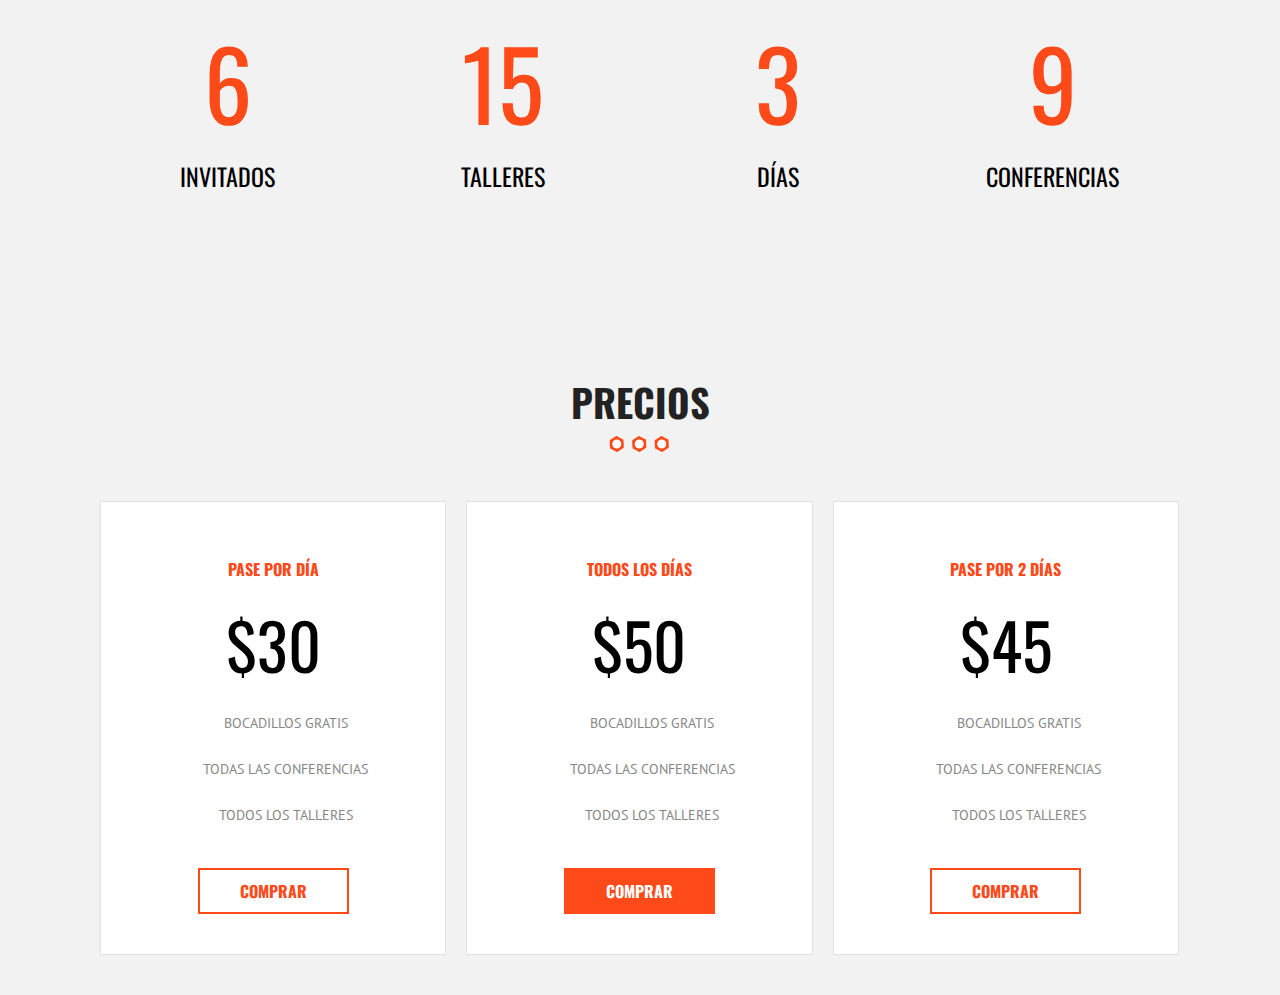
==== commit beda472e: "Finished countdown section, added prices list with css and animation" ====
--- a/index.html
+++ b/index.html
@@ -11,7 +11,8 @@
         <link rel="apple-touch-icon" href="icon.png">
         <!-- Place favicon.ico in the root directory -->
         <link rel="stylesheet" href="css/normalize.css">
-        <link rel="stylesheet" href="css/fontawesome-all.min.css">
+        <link rel="stylesheet" href="https://use.fontawesome.com/releases/v5.0.8/css/all.css" integrity="sha384-3AB7yXWz4OeoZcPbieVW64vVXEwADiYyAEhwilzWsLw+9FgqpyjjStpPnpBO8o8S" crossorigin="anonymous">
+        <!--<link rel="stylesheet" href="css/fontawesome-all.min.css">-->
         <link href="https://fonts.googleapis.com/css?family=Open+Sans|Oswald|PT+Sans" rel="stylesheet">
         <link rel="stylesheet" href="css/main.css">
     </head>
@@ -155,8 +156,54 @@
                     <li> <p class="numero">3</p> Días </li>
                     <li> <p class="numero">9</p> Conferencias </li>
                 </ul>
+            </div><!--contenedor-->
+        </div><!--.contador-->
+
+        <section class="precios seccion">
+            <h2>Precios</h2>
+            <div class="contenedor">
+                <ul class="lista-precios clearfix">
+                    <li>
+                        <div class="tabla-precio">
+                            <h3>Pase por día</h3>
+                            <p class="numero">$30</p>
+                            <ul>
+                                <li>Bocadillos gratis</li>
+                                <li>Todas las conferencias</li>
+                                <li>Todos los talleres</li>
+                            </ul>
+                            <a href="#" class="button hollow">Comprar</a>
+                        </div>
+                    </li>
+
+                    <li>
+                        <div class="tabla-precio">
+                            <h3>Todos los días</h3>
+                            <p class="numero">$50</p>
+                            <ul>
+                                <li>Bocadillos gratis</li>
+                                <li>Todas las conferencias</li>
+                                <li>Todos los talleres</li>
+                            </ul>
+                            <a href="#" class="button">Comprar</a>
+                        </div>
+                    </li>
+
+                    <li>
+                        <div class="tabla-precio">
+                            <h3>Pase por 2 días</h3>
+                            <p class="numero">$45</p>
+                            <ul>
+                                <li>Bocadillos gratis</li>
+                                <li>Todas las conferencias</li>
+                                <li>Todos los talleres</li>
+                            </ul>
+                            <a href="#" class="button hollow">Comprar</a>
+                        </div>
+                    </li>
+                </ul>
             </div>
-        </div>
+        </section>
 
         <script src="js/vendor/modernizr-3.5.0.min.js"></script>
         <script src="https://code.jquery.com/jquery-3.2.1.min.js" integrity="sha256-hwg4gsxgFZhOsEEamdOYGBf13FyQuiTwlAQgxVSNgt4=" crossorigin="anonymous"></script>
--- a/css/main.css
+++ b/css/main.css
@@ -165,6 +165,12 @@
     margin-top: 20px;
     display: inline-block;
     transition: all .3s ease;
+    border: 2px solid #fe4918;
+}
+.button.hollow,
+.button.hollow:hover {
+    background-color: #ffffff;
+    color: #fe4918;
 }
 .button:hover {
     background-color: #e33000;
@@ -467,6 +473,9 @@
     background-repeat: no-repeat;
     background-size: cover;
     background-position: center center;
+    background-attachment: fixed;
+    -webkit-filter: brightness(.8);
+    filter: brightness(.7);
 }
 div.contador {
     position: relative;
@@ -475,6 +484,81 @@
 div.contador::before {
     background-image: url(../img/bg-resumen.jpg);
     content: '';
+}
+ul.resumen-evento {
+    position: relative;
+    padding: 120px 0;
+}
+ul.resumen-evento li {
+    width: 50%;
+    float: left;
+    text-align: center;
+    color: #000000;
+    text-transform: uppercase;
+    font-family: 'Oswald', sans-serif;
+    font-size: 24px;
+}
+@media only screen and (min-width: 768px) {
+    ul.resumen-evento li {
+        width: 25%;
+    }
+}
+p.numero {
+    color: #fe4918;
+    font-size: 4em;
+    display: block;
+    margin: 0 0 10px 0;
+    font-family: 'Oswald', sans-serif;
+}
+/** Tabla de precios **/
+ul.lista-precios > li {
+    padding: 10px;
+}
+@media only screen and (min-width: 768px) {
+    ul.lista-precios > li {
+        float: left;
+        width: 33.3%;
+    }
+}
+div.tabla-precio {
+    border: 1px solid #e1e1e1;
+    background-color: #ffffff;
+    padding: 40px 0;
+    text-align: center;
+    transition: all .3s ease;
+}
+div.tabla-precio:hover {
+    transform: scale(1.1);
+    border: 1px solid #fe4918;
+    box-shadow: 0px 0px 50px #666666;
+}
+div.tabla-precio ul li {
+    font-family: 'PT Sans', sans-serif;
+    font-size: 14px;
+    margin-bottom: 20px;
+    text-transform: uppercase;
+    color: #868686;
+    line-height: 26px;
+}
+div.tabla-precio ul li::before {
+    font-family: 'Font Awesome 5 Free';
+    display: inline-block;
+    vertical-align: top;
+    padding: 0 5px;
+    font-size: 20px;
+    color: green;
+    -webkit-font-smoothing: antialiased;
+    content: '\f00c';
+    font-weight: 900;
+}
+div.tabla-precio h3 {
+    font-family: 'Oswald', sans-serif;
+    font-size: 16px;
+    text-transform: uppercase;
+}
+div.tabla-precio p.numero {
+    color: #000000;
+    margin: 20px 0;
 }
 
 
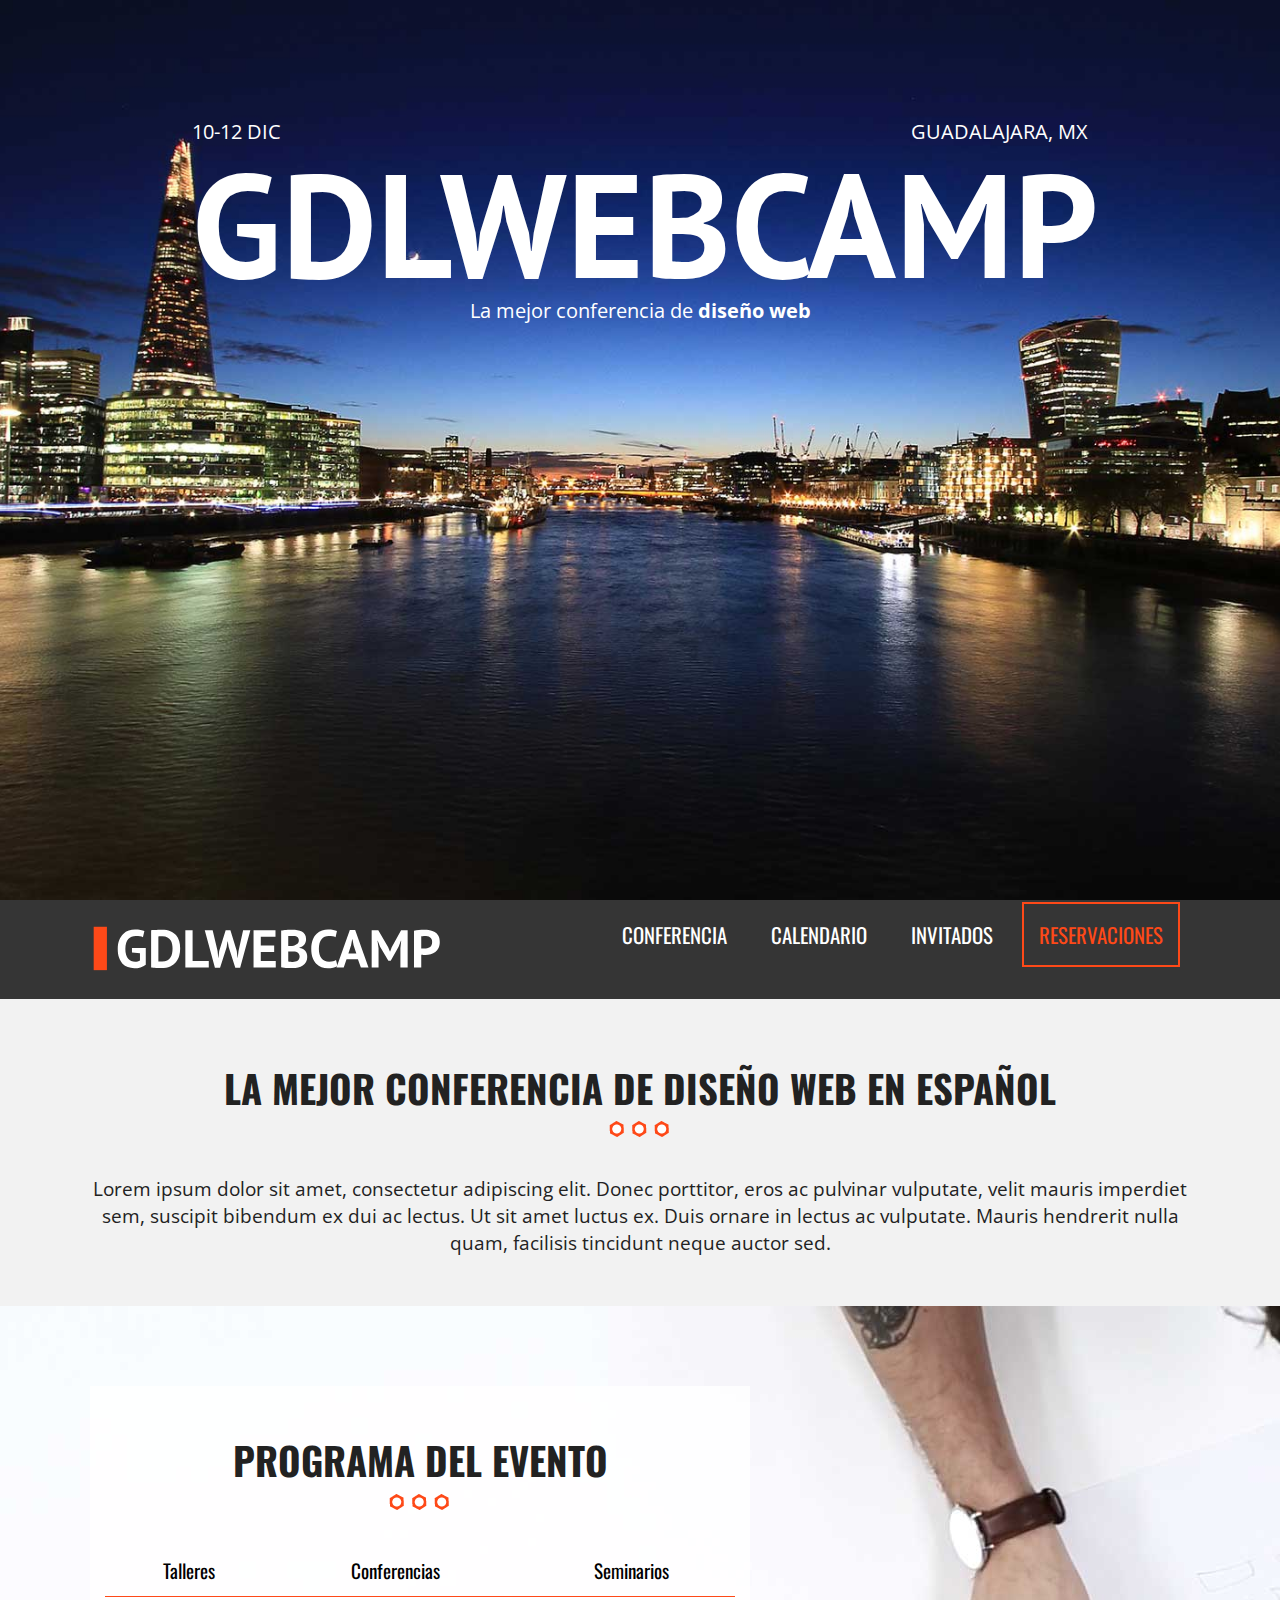
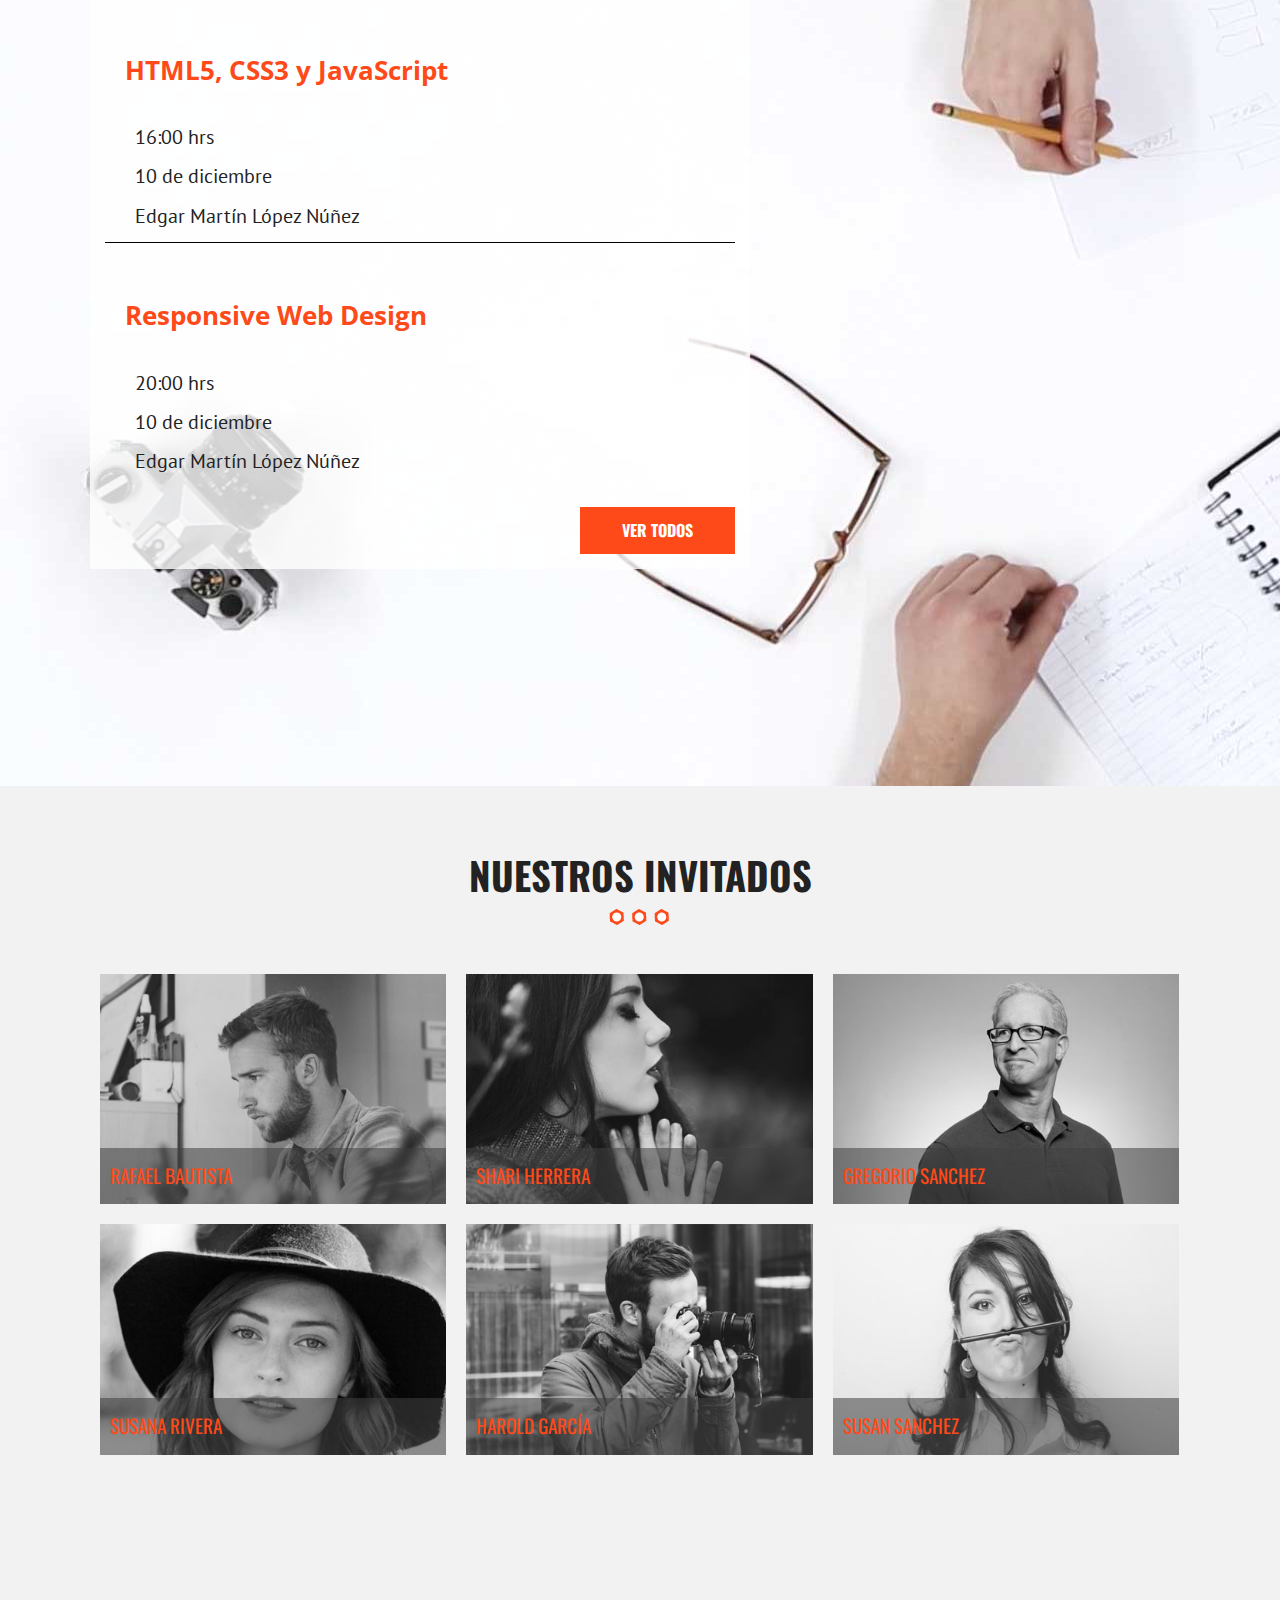
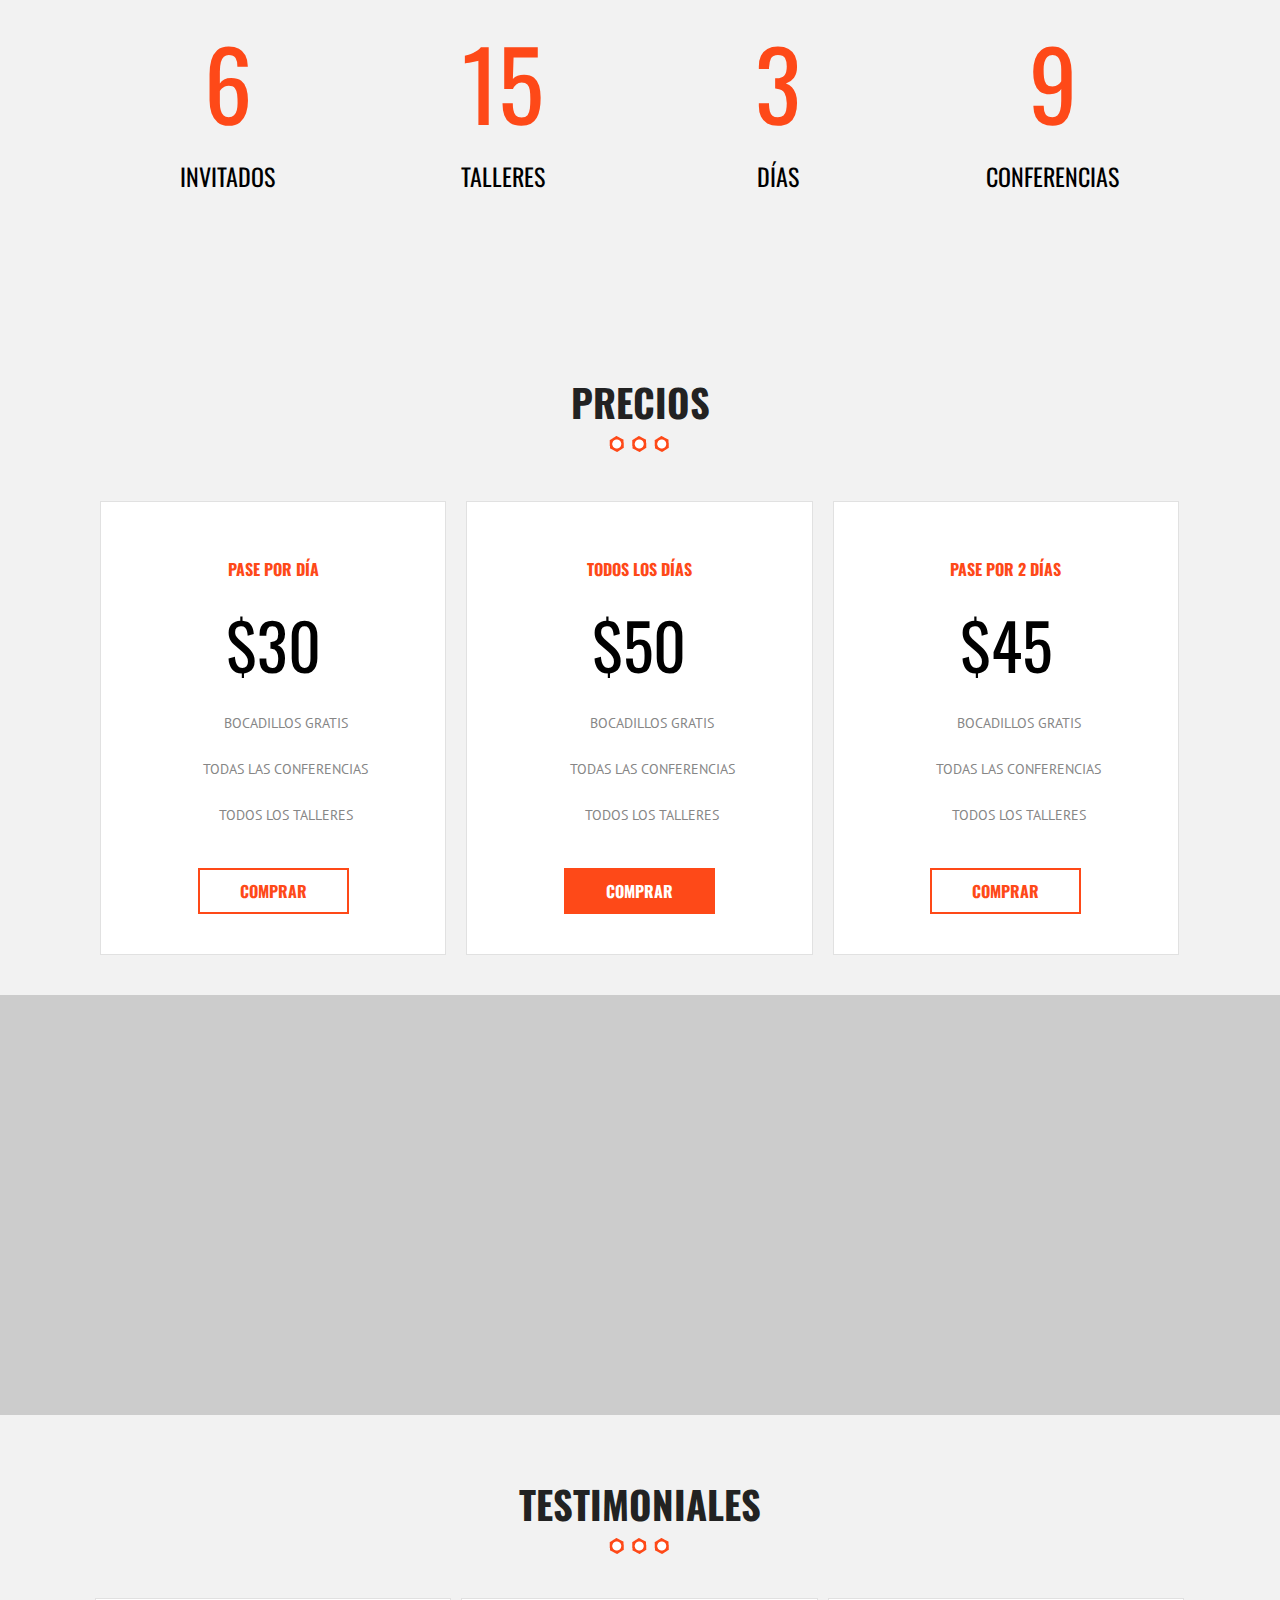
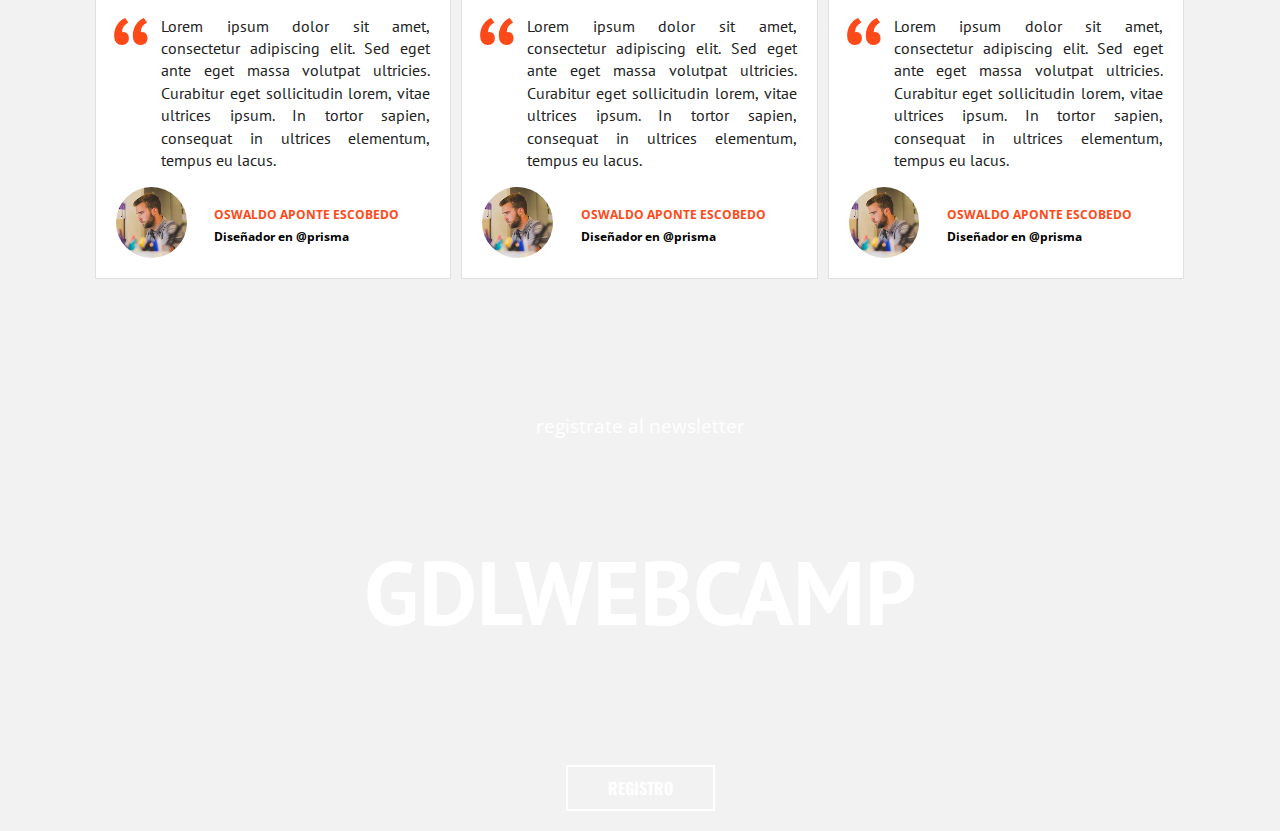
==== commit b0cf592d: "Added two more sections, newsletter and opinions, full css and html" ====
--- a/index.html
+++ b/index.html
@@ -205,6 +205,51 @@
             </div>
         </section>
 
+        <div id="mapa" class="mapa">
+
+        </div>
+
+        <section class="seccion">
+            <h2>Testimoniales</h2>
+            <div class="testimoniales contenedor clearfix">
+                <div class="testimonial">
+                    <blockquote>
+                        <p>Lorem ipsum dolor sit amet, consectetur adipiscing elit. Sed eget ante eget massa volutpat ultricies. Curabitur eget sollicitudin lorem, vitae ultrices ipsum. In tortor sapien, consequat in ultrices elementum, tempus eu lacus.</p>
+                        <footer class="info-testimonial clearfix">
+                            <img src="img/testimonial.jpg" alt="Imagen testimonial">
+                            <cite>Oswaldo Aponte Escobedo <span>Diseñador en @prisma</span></cite>
+                        </footer>
+                    </blockquote>
+                </div><!--.testimonial-->
+                <div class="testimonial">
+                    <blockquote>
+                        <p>Lorem ipsum dolor sit amet, consectetur adipiscing elit. Sed eget ante eget massa volutpat ultricies. Curabitur eget sollicitudin lorem, vitae ultrices ipsum. In tortor sapien, consequat in ultrices elementum, tempus eu lacus.</p>
+                        <footer class="info-testimonial clearfix">
+                            <img src="img/testimonial.jpg" alt="Imagen testimonial">
+                            <cite>Oswaldo Aponte Escobedo <span>Diseñador en @prisma</span></cite>
+                        </footer>
+                    </blockquote>
+                </div><!--.testimonial-->
+                <div class="testimonial">
+                    <blockquote>
+                        <p>Lorem ipsum dolor sit amet, consectetur adipiscing elit. Sed eget ante eget massa volutpat ultricies. Curabitur eget sollicitudin lorem, vitae ultrices ipsum. In tortor sapien, consequat in ultrices elementum, tempus eu lacus.</p>
+                        <footer class="info-testimonial clearfix">
+                            <img src="img/testimonial.jpg" alt="Imagen testimonial">
+                            <cite>Oswaldo Aponte Escobedo <span>Diseñador en @prisma</span></cite>
+                        </footer>
+                    </blockquote>
+                </div><!--.testimonial-->
+            </div><!--.testimoniales-->
+        </section>
+
+        <div class="newsletter parallax">
+            <div class="contenido contenedor">
+                <p>Registrate al Newsletter</p>
+                <h3>gdlwebcamp</h3>
+                <a href="#" class="button transparente">Registro</a>
+            </div>
+        </div>
+
         <script src="js/vendor/modernizr-3.5.0.min.js"></script>
         <script src="https://code.jquery.com/jquery-3.2.1.min.js" integrity="sha256-hwg4gsxgFZhOsEEamdOYGBf13FyQuiTwlAQgxVSNgt4=" crossorigin="anonymous"></script>
         <script>window.jQuery || document.write('<script src="js/vendor/jquery-3.2.1.min.js"><\/script>')</script>
--- a/css/main.css
+++ b/css/main.css
@@ -171,6 +171,13 @@
 .button.hollow:hover {
     background-color: #ffffff;
     color: #fe4918;
+}
+.button.transparente {
+    background-color: transparent;
+    border: 2px solid #ffffff;
+}
+.button.transparente:hover {
+    border: 2px solid #fe4918;
 }
 .button:hover {
     background-color: #e33000;
@@ -561,6 +568,101 @@
     margin: 20px 0;
 }
 
+/** MAPA **/
+div.mapa {
+    height: 420px;
+    background-color: #cccccc;
+}
+/** Testimoniales **/
+div.testimoniales {
+    padding-bottom: 20px;
+}
+div.testimonial {
+    padding: 5px;
+}
+@media only screen and (min-width: 768px) {
+    div.testimonial {
+        float: left;
+        width: 33.3%;
+    }
+}
+blockquote {
+    background-color: #ffffff;
+    border: 1px solid #e1e1e1;
+    position: relative;
+    margin: 0 0 10px 0;
+    padding-bottom: 20px;
+}
+blockquote p {
+    text-align: justify!important;
+    font-size: 1em!important;
+    font-family: 'PT Sans', sans-serif;
+    padding: 0 20px 0 65px;
+}
+blockquote p::before {
+    content: '\201c';
+    position: absolute;
+    left: 13px;
+    top: 8px;
+    font-size: 8rem;
+    margin: 0;
+    padding: 0;
+    line-height: 1;
+    color: #fe4918;
+    font-weight: 400;
+}
+footer.info-testimonial {
+    padding: 0;
+}
+footer.info-testimonial img {
+    float: left;
+    width: 20%;
+    border-radius: 50%;
+    margin-left: 20px;
+}
+footer.info-testimonial cite {
+    text-align: left;
+    color: #fe4918;
+    text-transform: uppercase;
+    font-size: 12px;
+    padding-top: 20px;
+    width: 66.6%;
+    float: right;
+    font-weight: bold;
+    font-style: normal;
+}
+footer.info-testimonial cite span {
+    color: #000000;
+    display: block;
+    text-transform: none;
+    margin-top: 5px;
+}
+/** Newsletter **/
+div.newsletter {
+    position: relative;
+    height: auto;
+}
+div.newsletter::before {
+    background-image: url(../img/bg-newsletter.jpg);
+    content: '';
+}
+div.newsletter .contenido {
+    padding: 50px 0 20px 0;
+    color: #ffffff;
+    text-align: center;
+    position: relative;
+}
+div.newsletter .contenido p {
+    font-size: 1.2em;
+    text-transform: lowercase;
+}
+div.newsletter .contenido h3 {
+    color: #ffffff;
+    text-transform: uppercase;
+    font-size: 7vw;
+    font-family: 'PT Sans', sans-serif;
+}
+
 
 
 
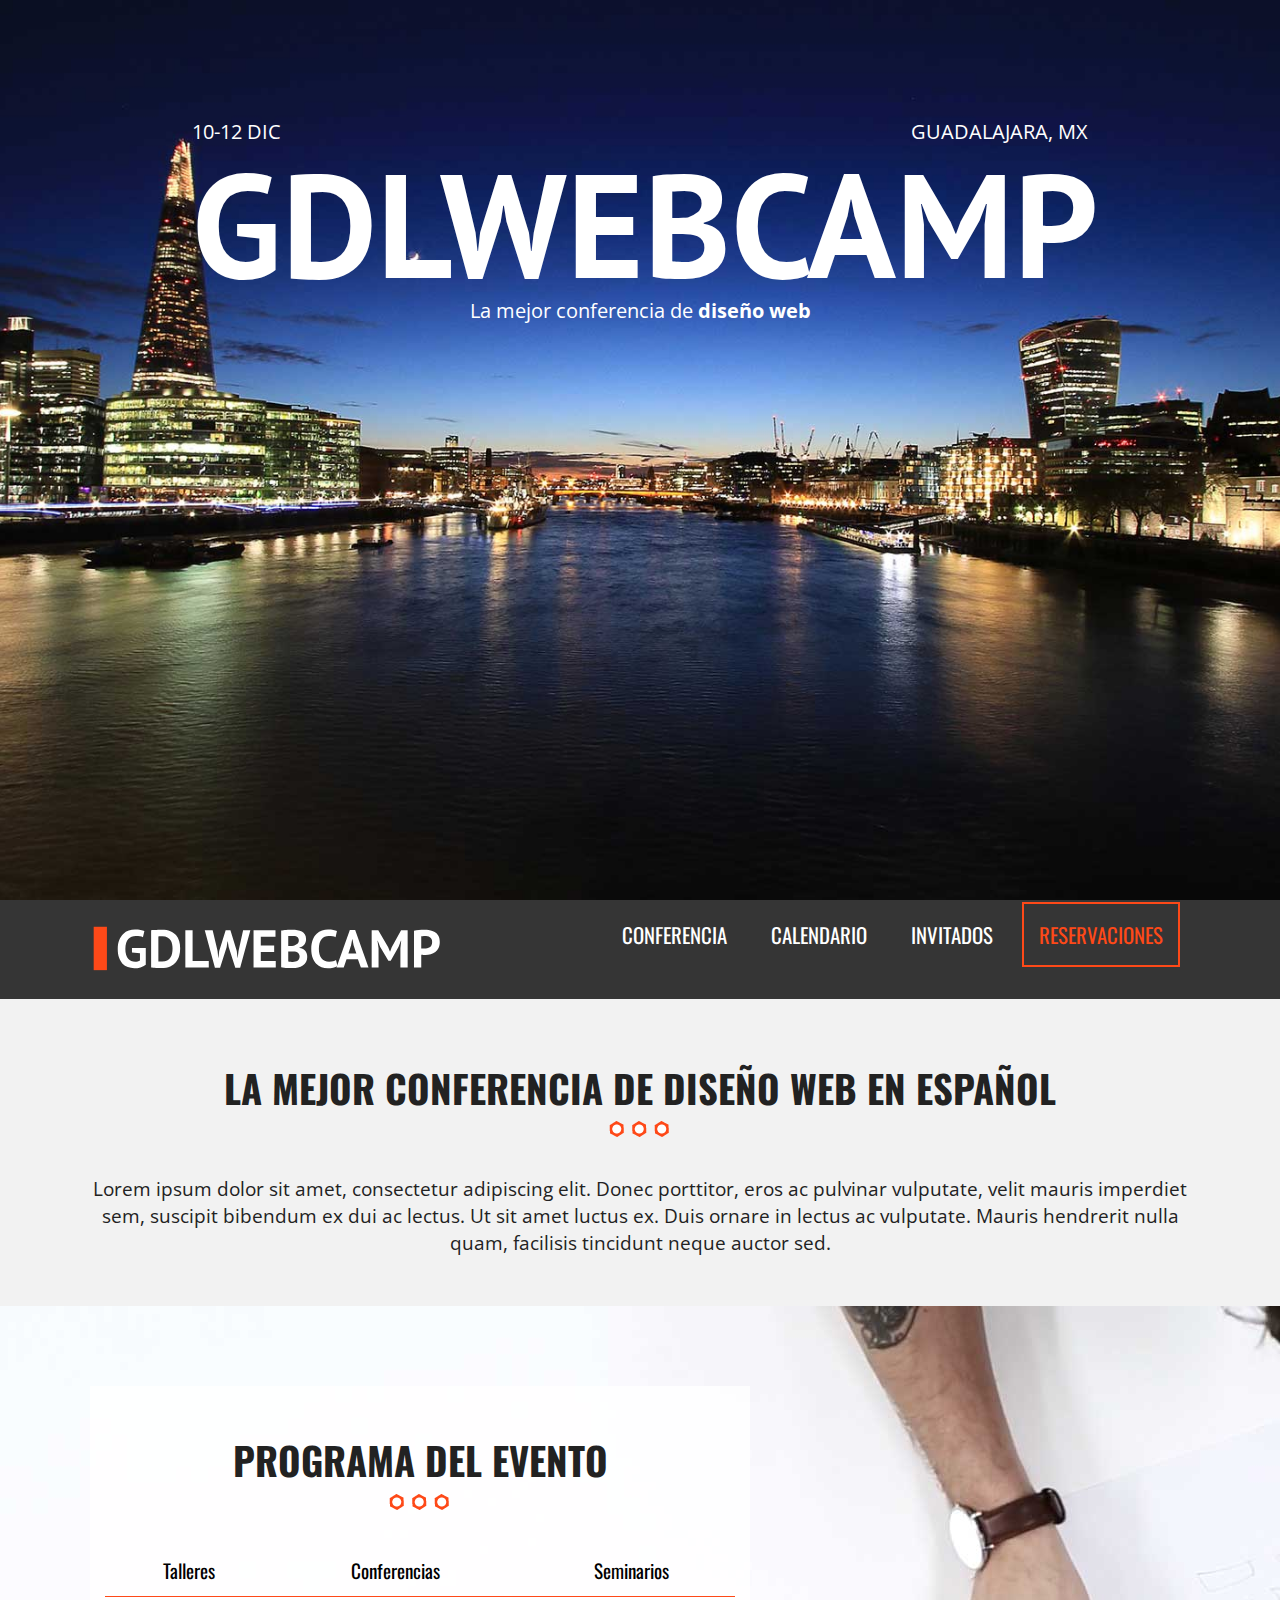
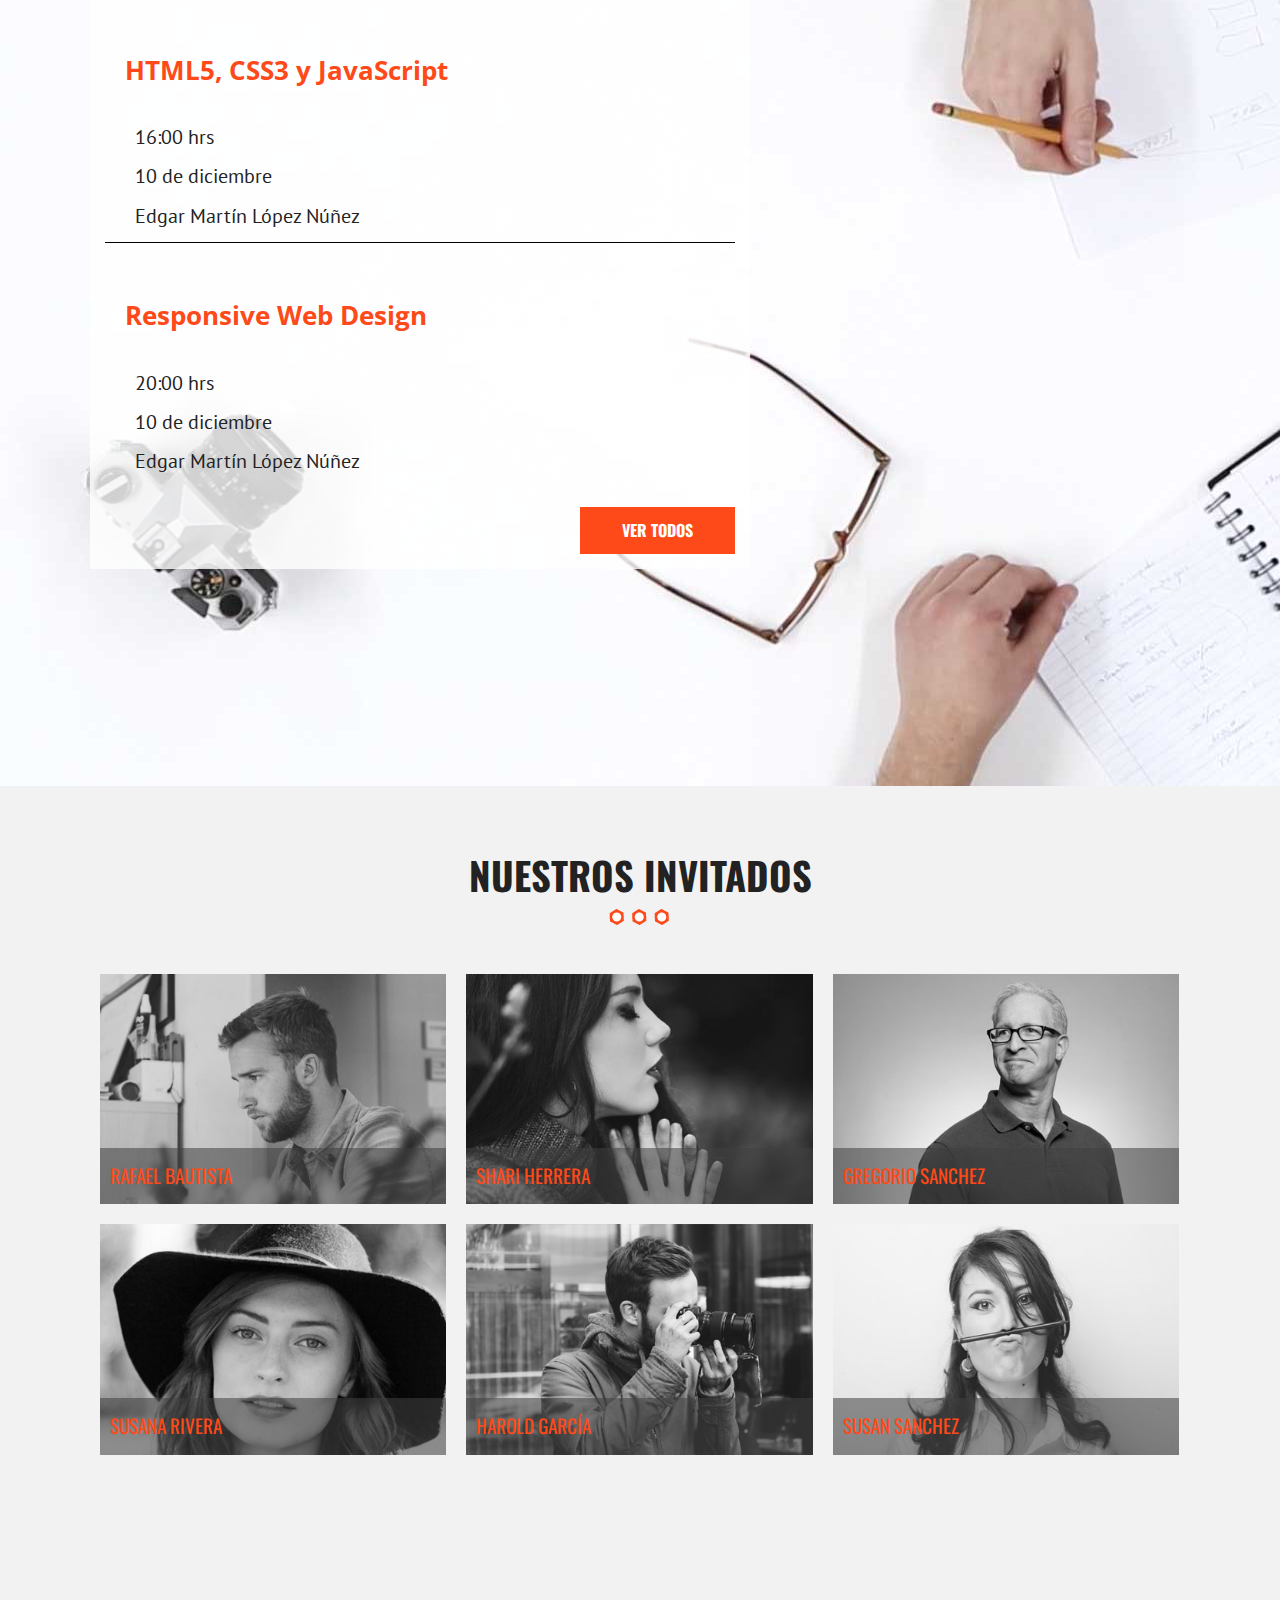
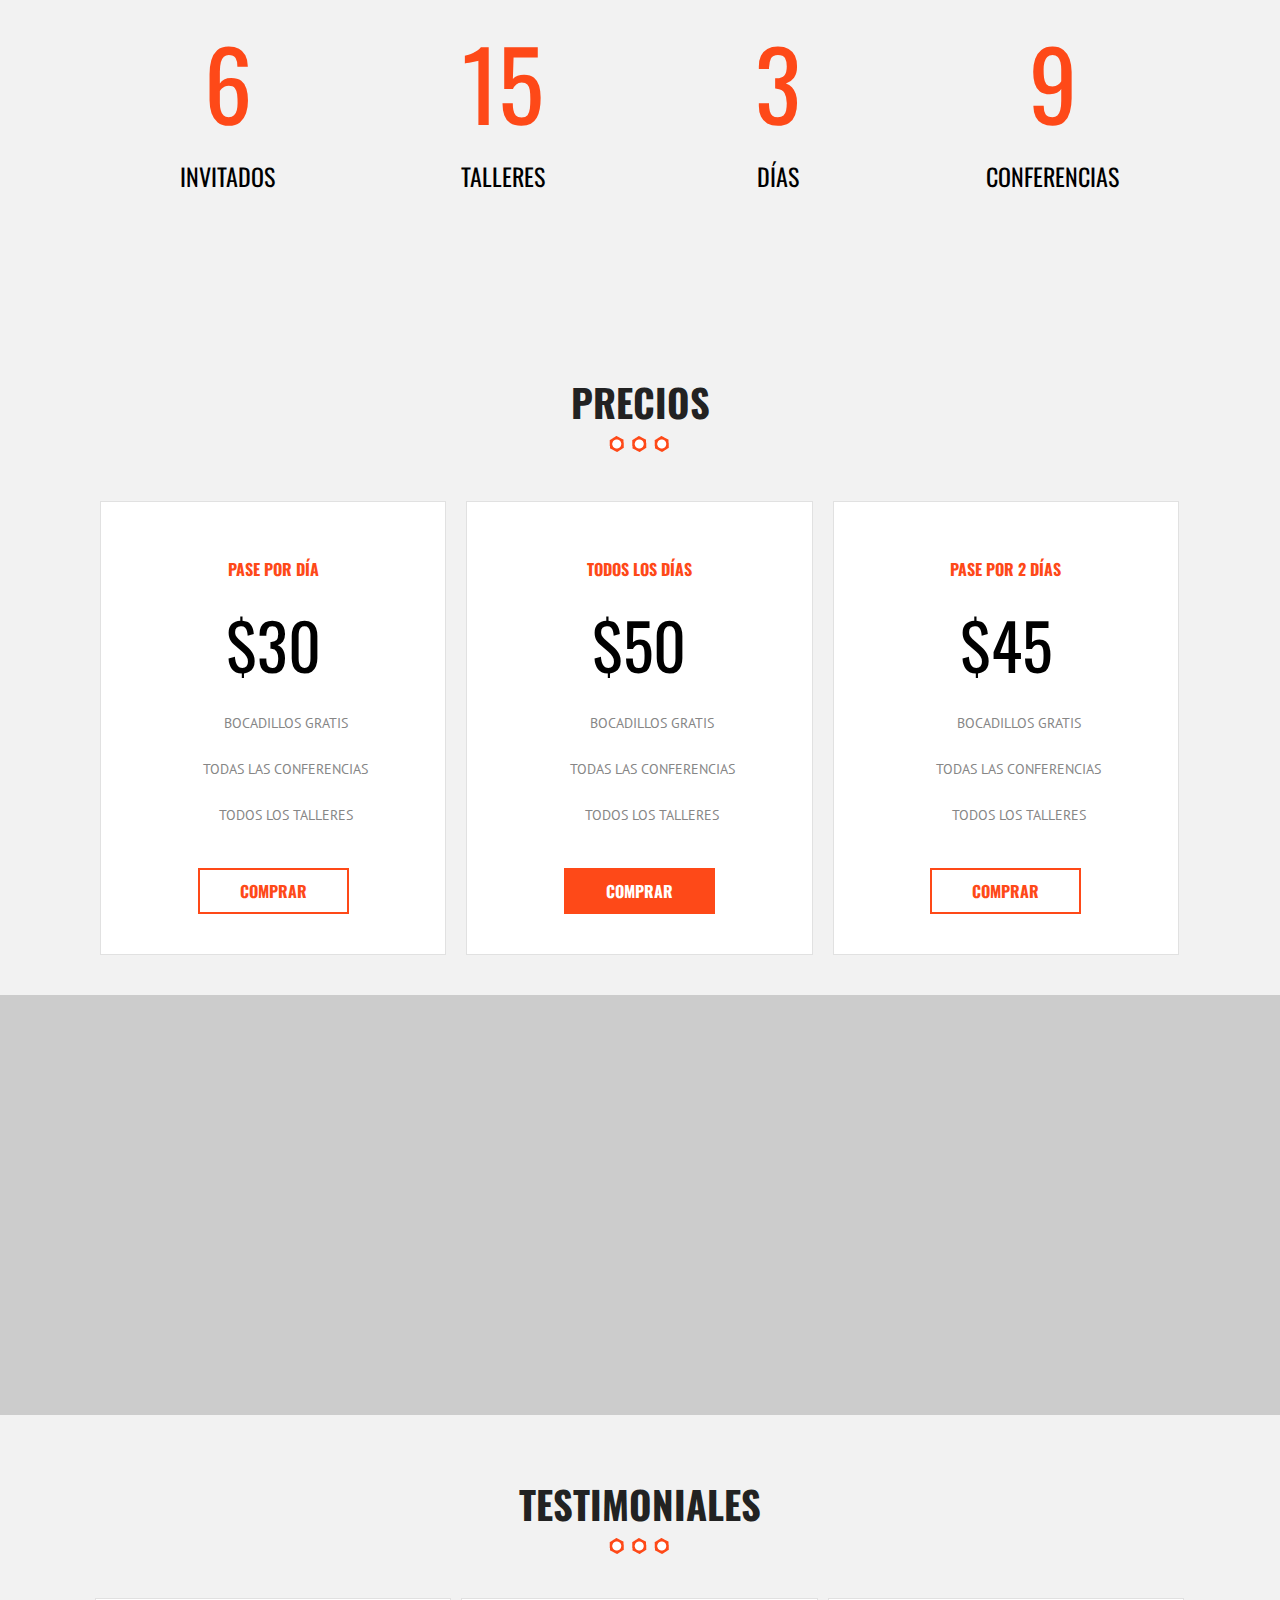
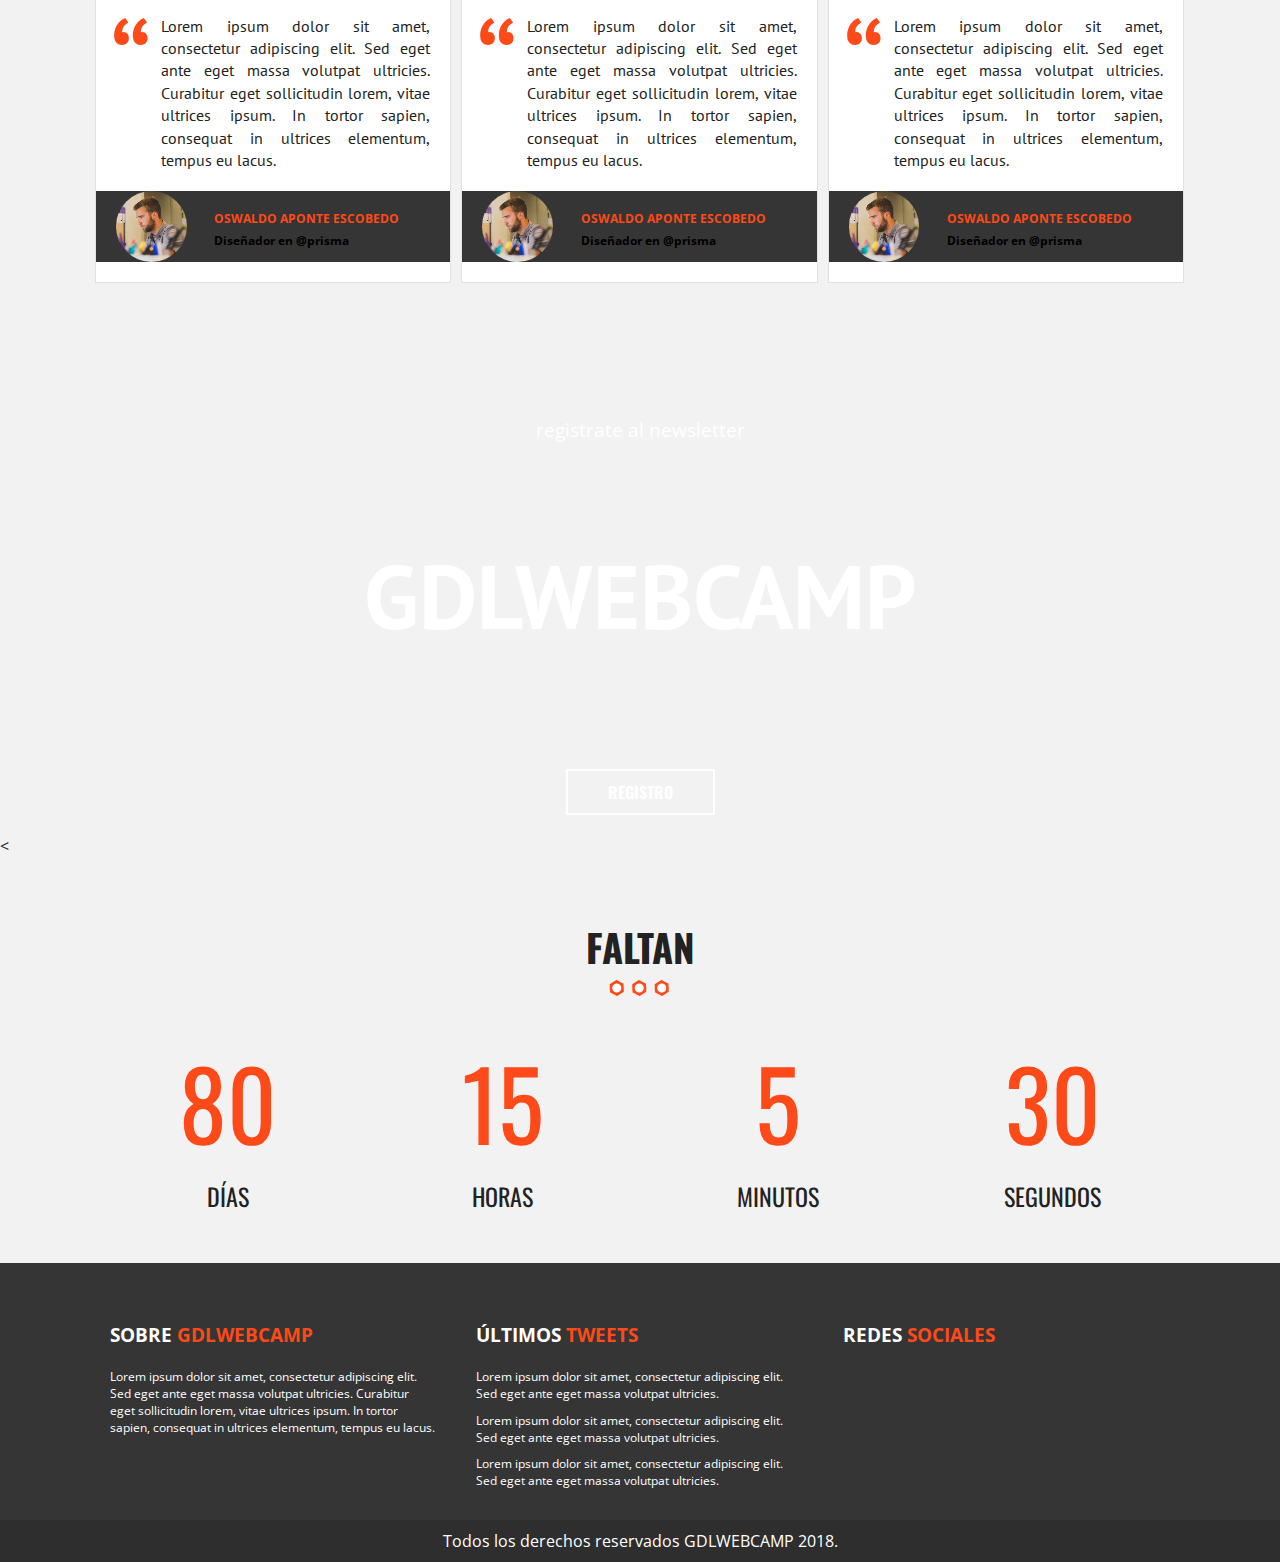
==== commit 4ff91b83: "Finished HTML structure and CSS styling" ====
--- a/index.html
+++ b/index.html
@@ -247,8 +247,49 @@
                 <p>Registrate al Newsletter</p>
                 <h3>gdlwebcamp</h3>
                 <a href="#" class="button transparente">Registro</a>
-            </div>
-        </div>
+            </div><!--.contenido-->
+        </div><<!--.newsletter-->
+
+        <section class="seccion">
+            <h2>Faltan</h2>
+            <div class="cuenta-regresiva contenedor">
+                <ul class="clearfix">
+                    <li><p class="numero">80</p> días</li>
+                    <li><p class="numero">15</p> horas</li>
+                    <li><p class="numero">5</p> minutos</li>
+                    <li><p class="numero">30</p> segundos</li>
+                </ul>
+            </div><!--.cuenta-regresiva-->
+        </section>
+
+        <footer class="site-footer">
+            <div class="contenedor clearfix">
+                <div class="footer-informacion">
+                    <h3>Sobre <span>gdlwebcamp</span></h3>
+                    <p>Lorem ipsum dolor sit amet, consectetur adipiscing elit. Sed eget ante eget massa volutpat ultricies. Curabitur eget sollicitudin lorem, vitae ultrices ipsum. In tortor sapien, consequat in ultrices elementum, tempus eu lacus.</p>
+                </div><!--footer-informacion-->
+                <div class="ultimos-tweets">
+                    <h3>Últimos <span>Tweets</span></h3>
+                    <ul>
+                        <li>Lorem ipsum dolor sit amet, consectetur adipiscing elit. Sed eget ante eget massa volutpat ultricies.</li>
+                        <li>Lorem ipsum dolor sit amet, consectetur adipiscing elit. Sed eget ante eget massa volutpat ultricies.</li>
+                        <li>Lorem ipsum dolor sit amet, consectetur adipiscing elit. Sed eget ante eget massa volutpat ultricies.</li>
+                    </ul>
+                </div><!--.ultimos-tweets-->
+                <div class="menu">
+                    <h3>Redes <span>sociales</span></h3>
+                    <nav class="redes-sociales">
+                        <a href="#"><i class="fab fa-facebook-f"></i></a>
+                        <a href="#"><i class="fab fa-twitter"></i></a>
+                        <a href="#"><i class="fab fa-pinterest-p"></i></a>
+                        <a href="#"><i class="fab fa-youtube"></i></a>
+                        <a href="#"><i class="fab fa-instagram"></i></a>
+                    </nav><!--.redes-sociales-->
+                </div><!--menu footer-->
+            </div><!--.contenedor-->
+
+            <p class="copyright">Todos los derechos reservados GDLWEBCAMP 2018.</p>
+        </footer>
 
         <script src="js/vendor/modernizr-3.5.0.min.js"></script>
         <script src="https://code.jquery.com/jquery-3.2.1.min.js" integrity="sha256-hwg4gsxgFZhOsEEamdOYGBf13FyQuiTwlAQgxVSNgt4=" crossorigin="anonymous"></script>
--- a/css/main.css
+++ b/css/main.css
@@ -662,7 +662,58 @@
     font-size: 7vw;
     font-family: 'PT Sans', sans-serif;
 }
-
+/** Cuenta Regresiva **/
+div.cuenta-regresiva ul li {
+    text-transform: uppercase;
+    font-family: 'Oswald', sans-serif;
+    font-size: 1.5rem;
+    text-align: center;
+}
+@media only screen and (min-width: 768px) {
+    div.cuenta-regresiva ul li {
+        width: 25%;
+        float: left;
+    }
+}
+/** Footer **/
+footer {
+    background-color: #353535;
+    padding-top: 40px;
+    margin-top: 20px;
+}
+footer .contenedor > div {
+    color: #ffffff;
+    padding: 0 20px;
+    font-size: 12px;
+}
+@media only screen and (min-width: 768px) {
+    footer .contenedor > div {
+        width: 33.3%;
+        float: left;
+    }
+}
+footer h3 {
+    color: #ffffff;
+    text-transform: uppercase;
+    font-family: 'Oswald'. sans-serif;
+    margin-bottom: 20px;
+}
+footer h3 span {
+    color: #fe4918;
+}
+footer .ultimos-tweets li {
+    margin-bottom: 10px;
+}
+footer nav.redes-sociales {
+    text-align: left;
+}
+p.copyright {
+    background-color: #2e2e2e;
+    color: #ffffff;
+    padding: 10px 0;
+    margin: 20px 0 0 0;
+    text-align: center;
+}
 
 
 
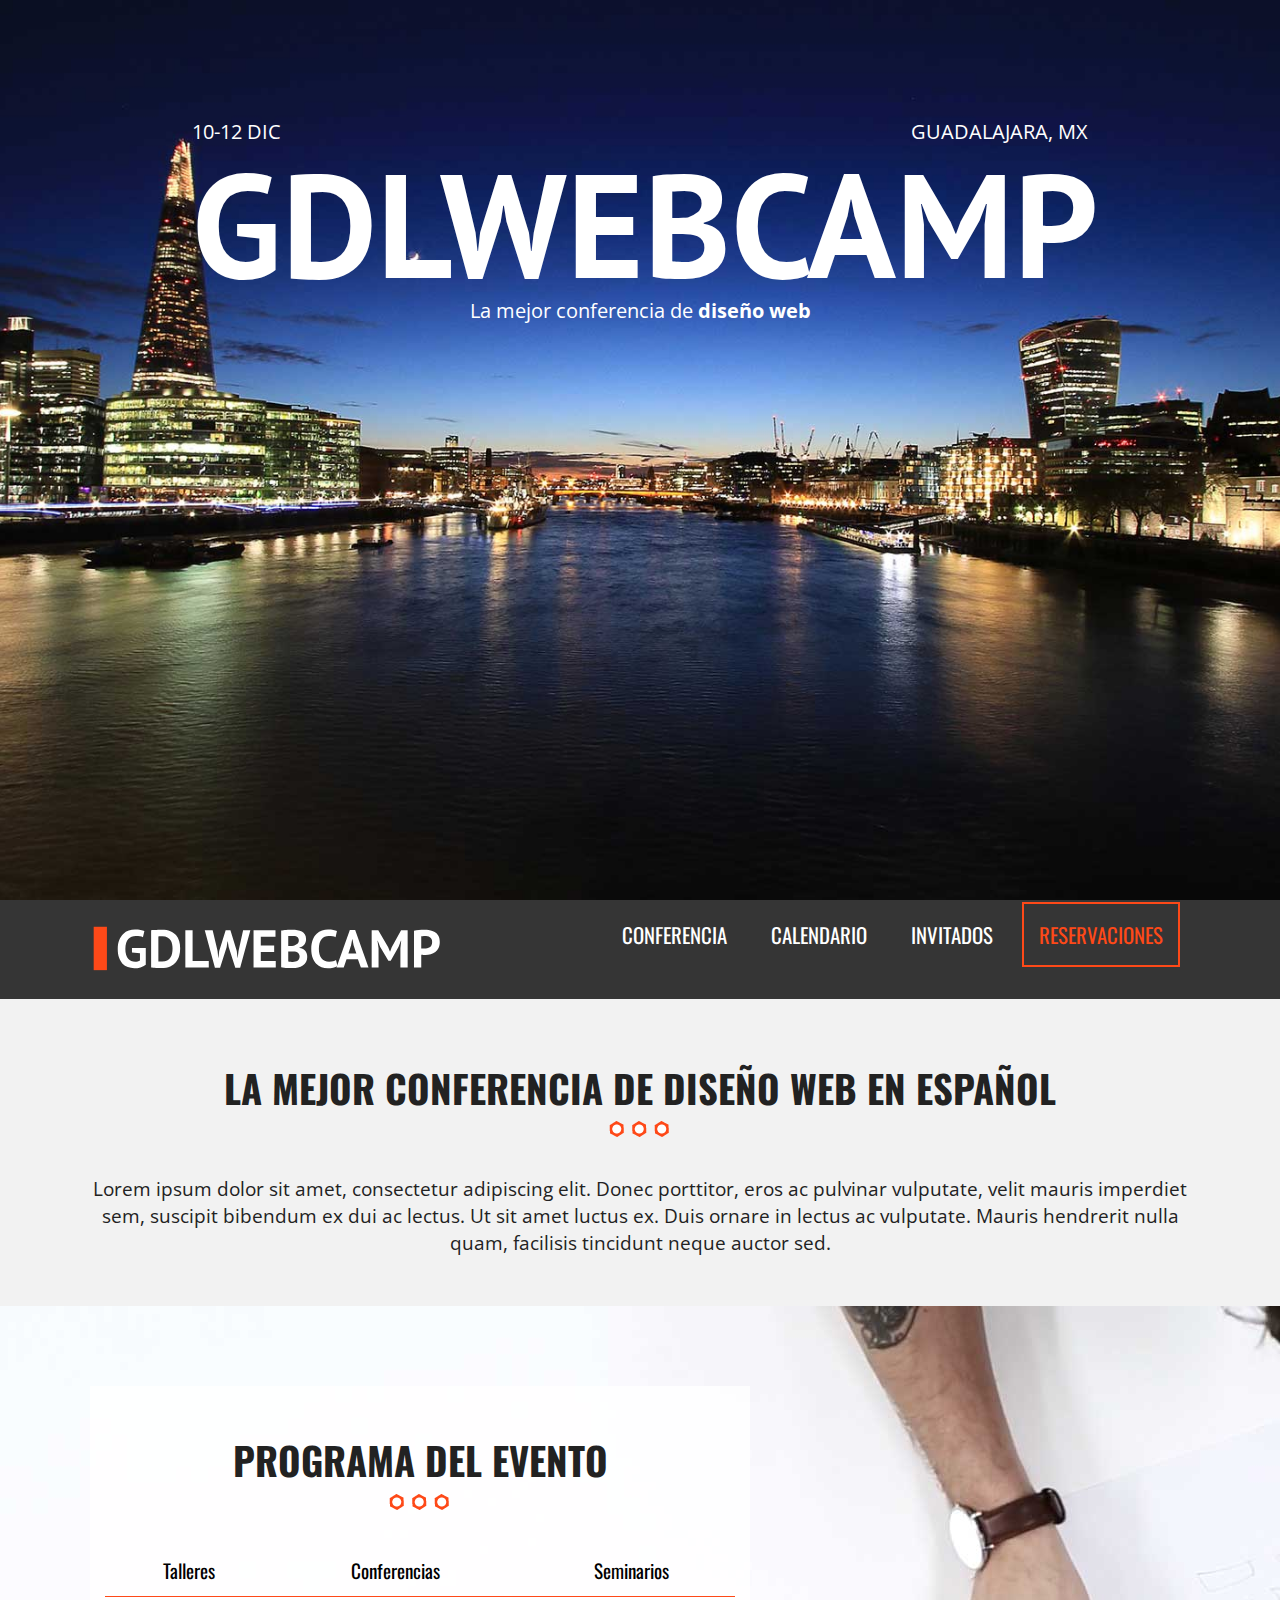
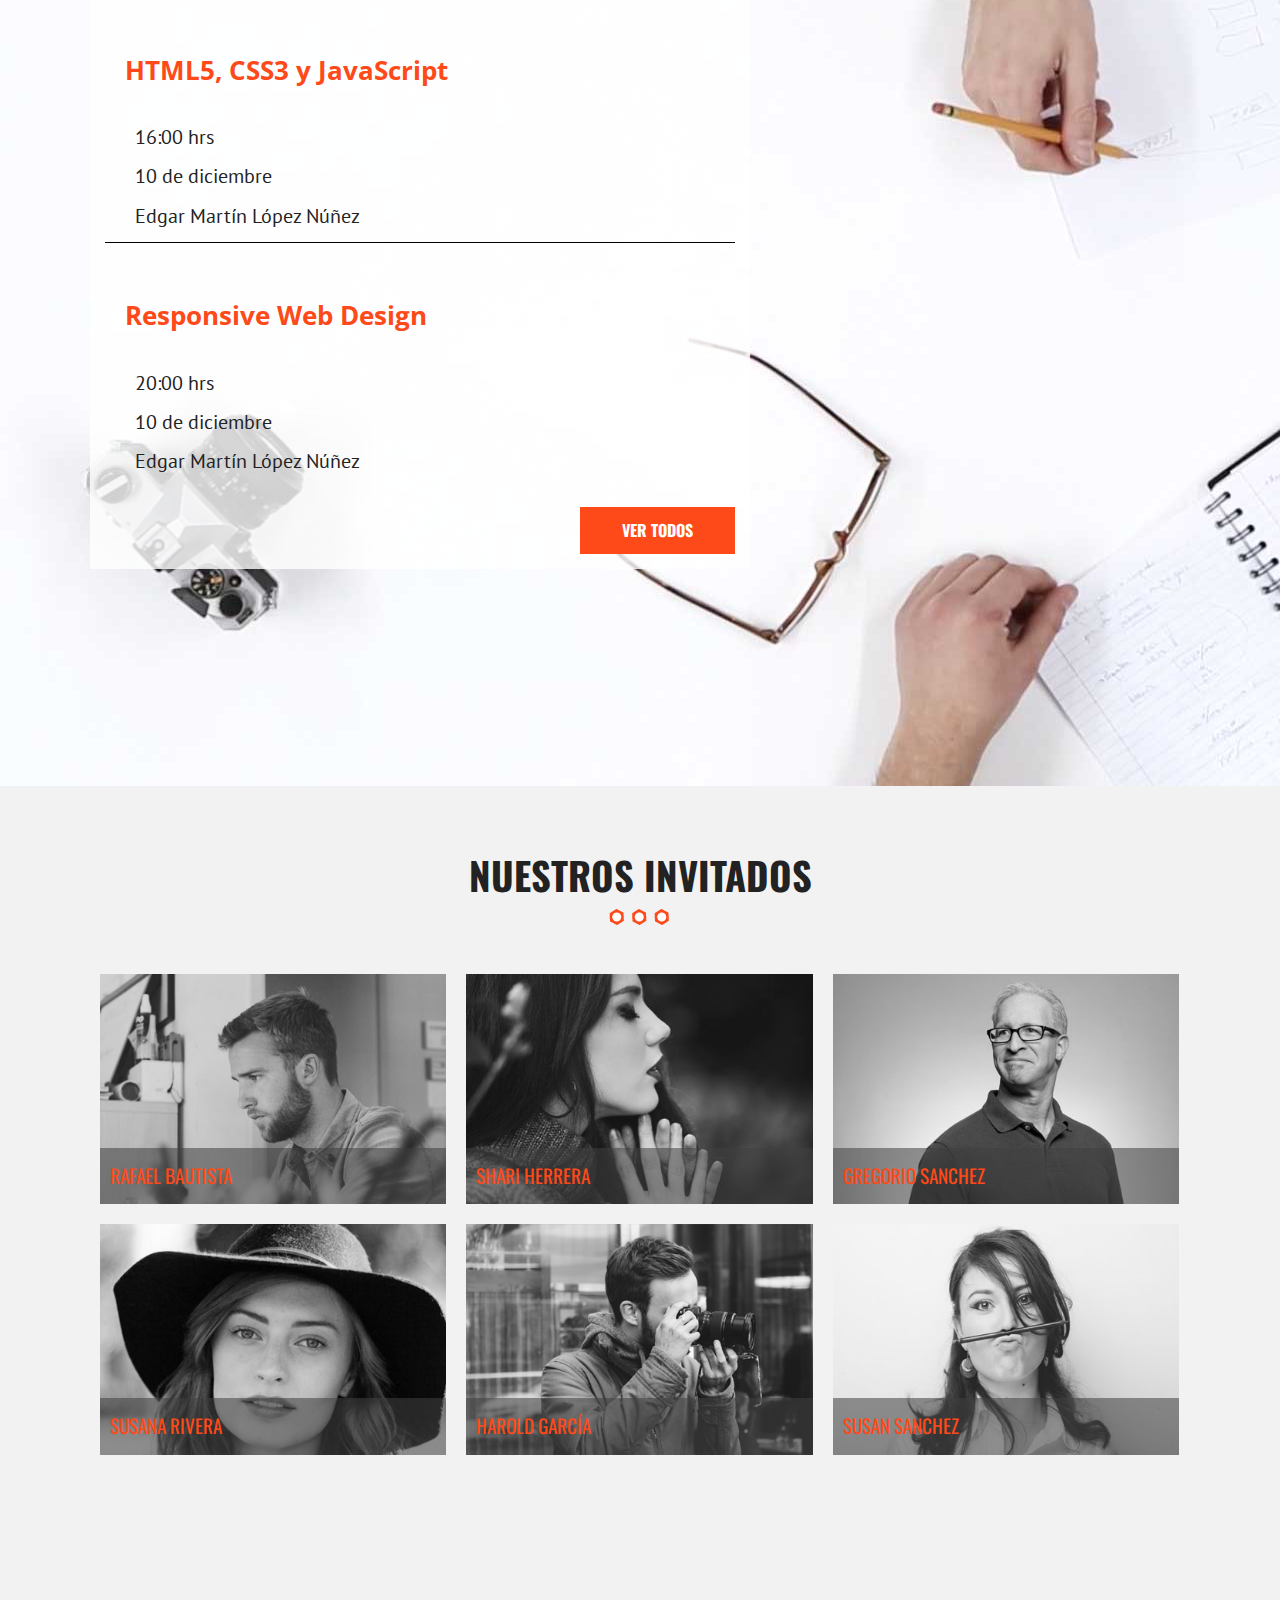
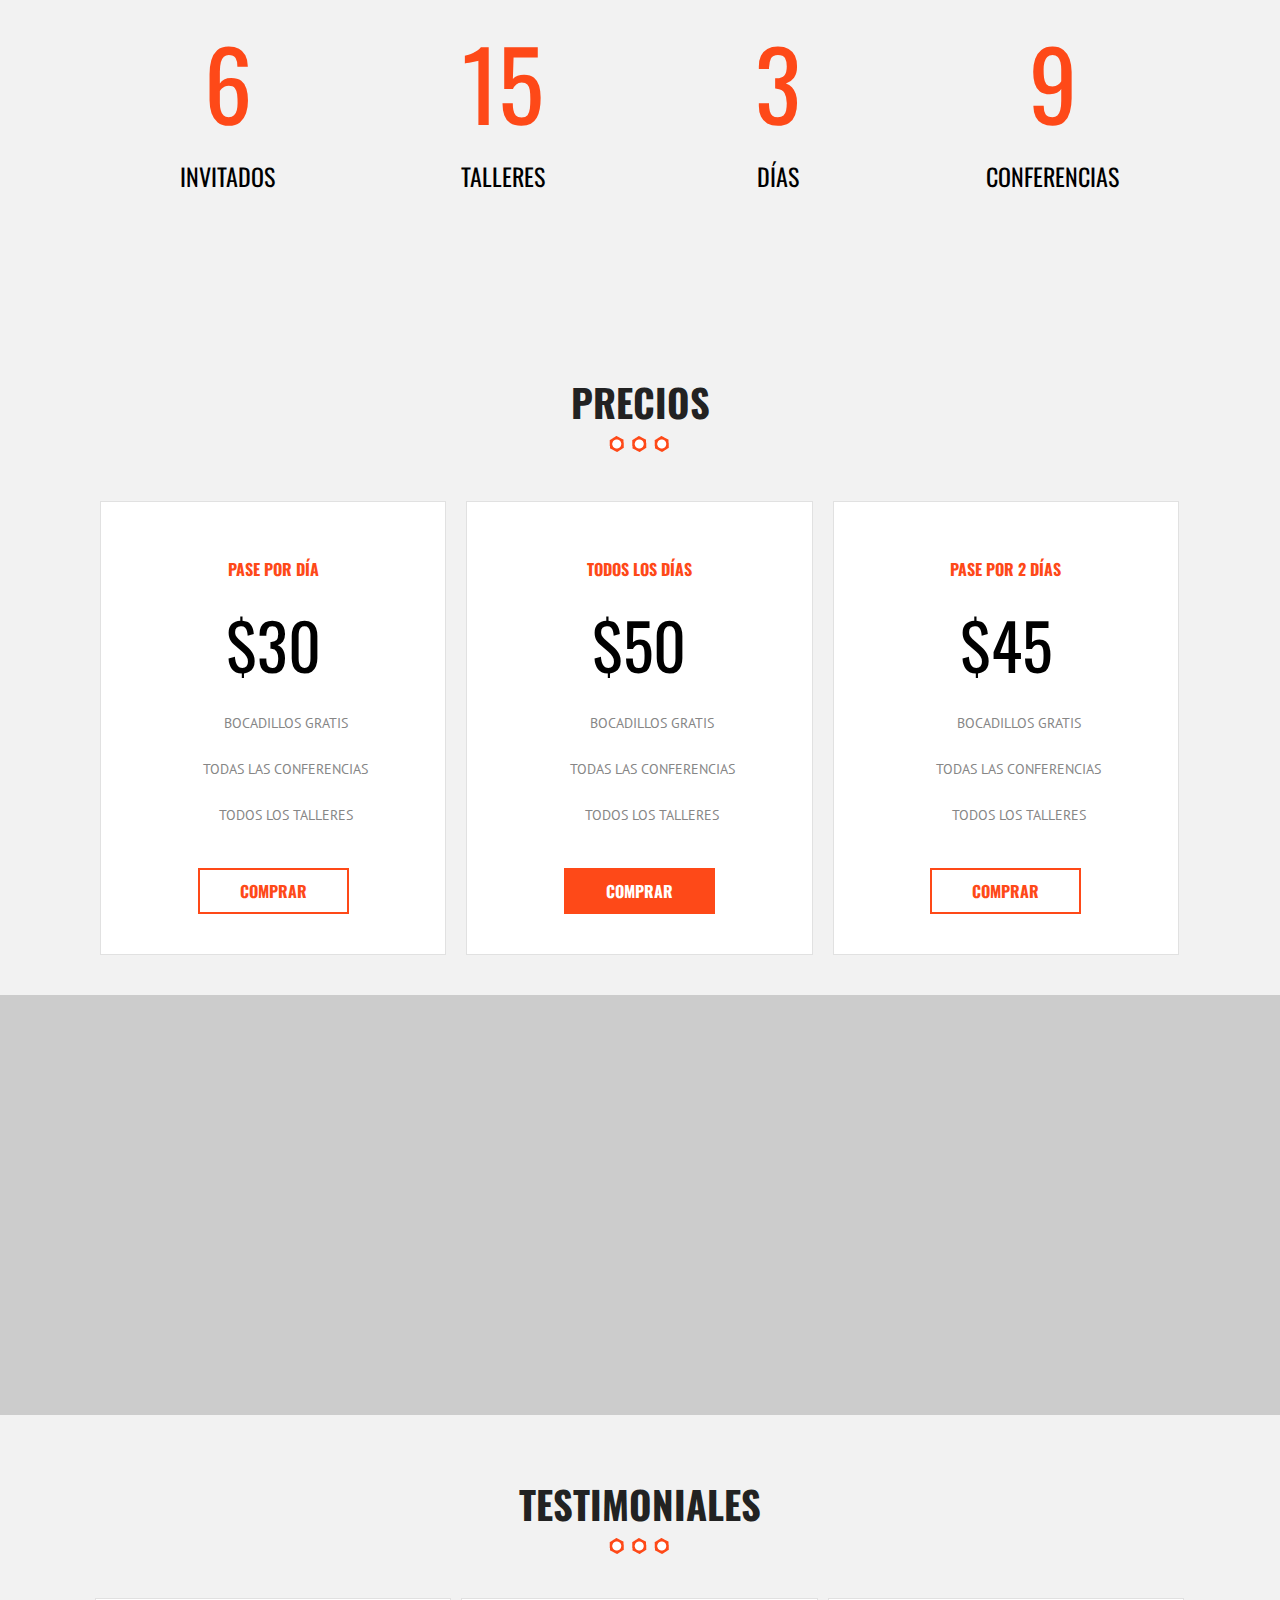
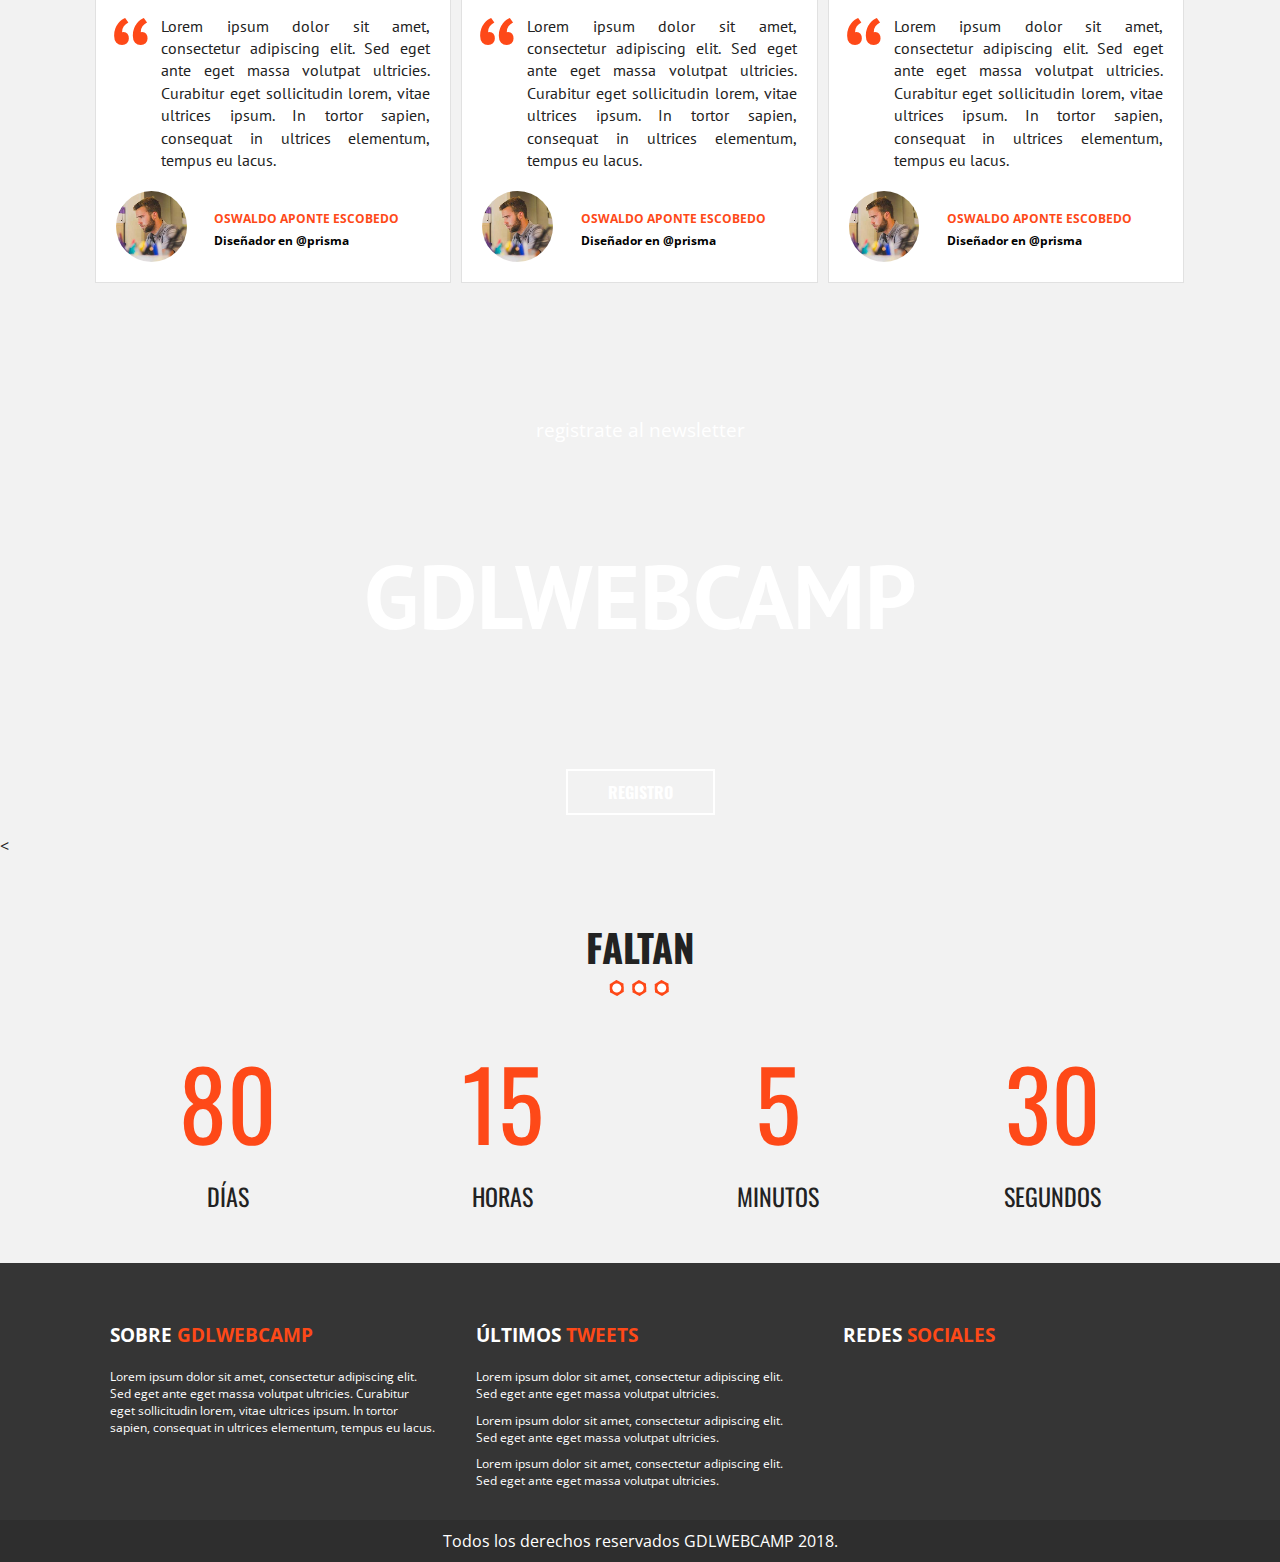
==== commit be27d15a: "Added page registro" ====
--- a/index.html
+++ b/index.html
@@ -58,7 +58,7 @@
                     <a href="#">Conferencia</a>
                     <a href="#">Calendario</a>
                     <a href="#">Invitados</a>
-                    <a href="#">Reservaciones</a>
+                    <a href="registro.html">Reservaciones</a>
                 </nav>
             </div><!--.contenedor-->
         </div><!--.barra-->
--- a/css/main.css
+++ b/css/main.css
@@ -613,6 +613,7 @@
 }
 footer.info-testimonial {
     padding: 0;
+    background-color: transparent;
 }
 footer.info-testimonial img {
     float: left;
